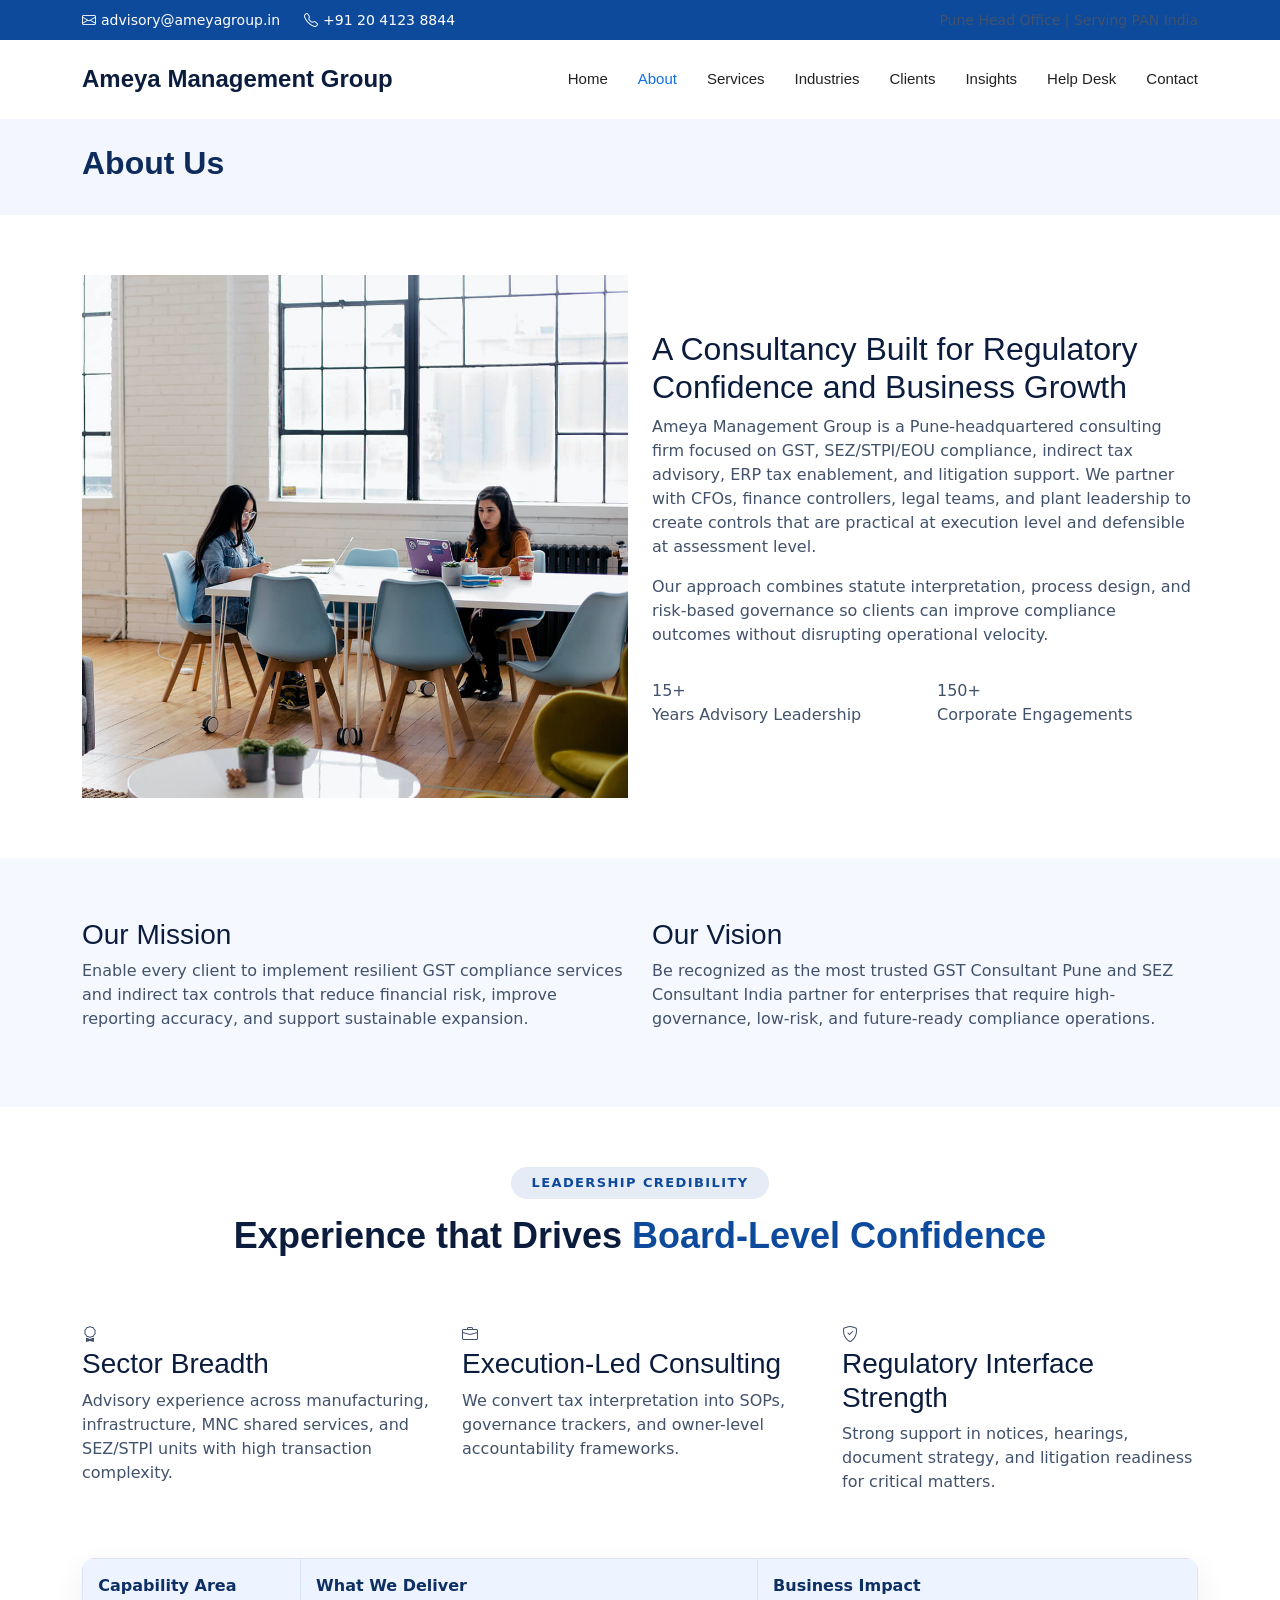
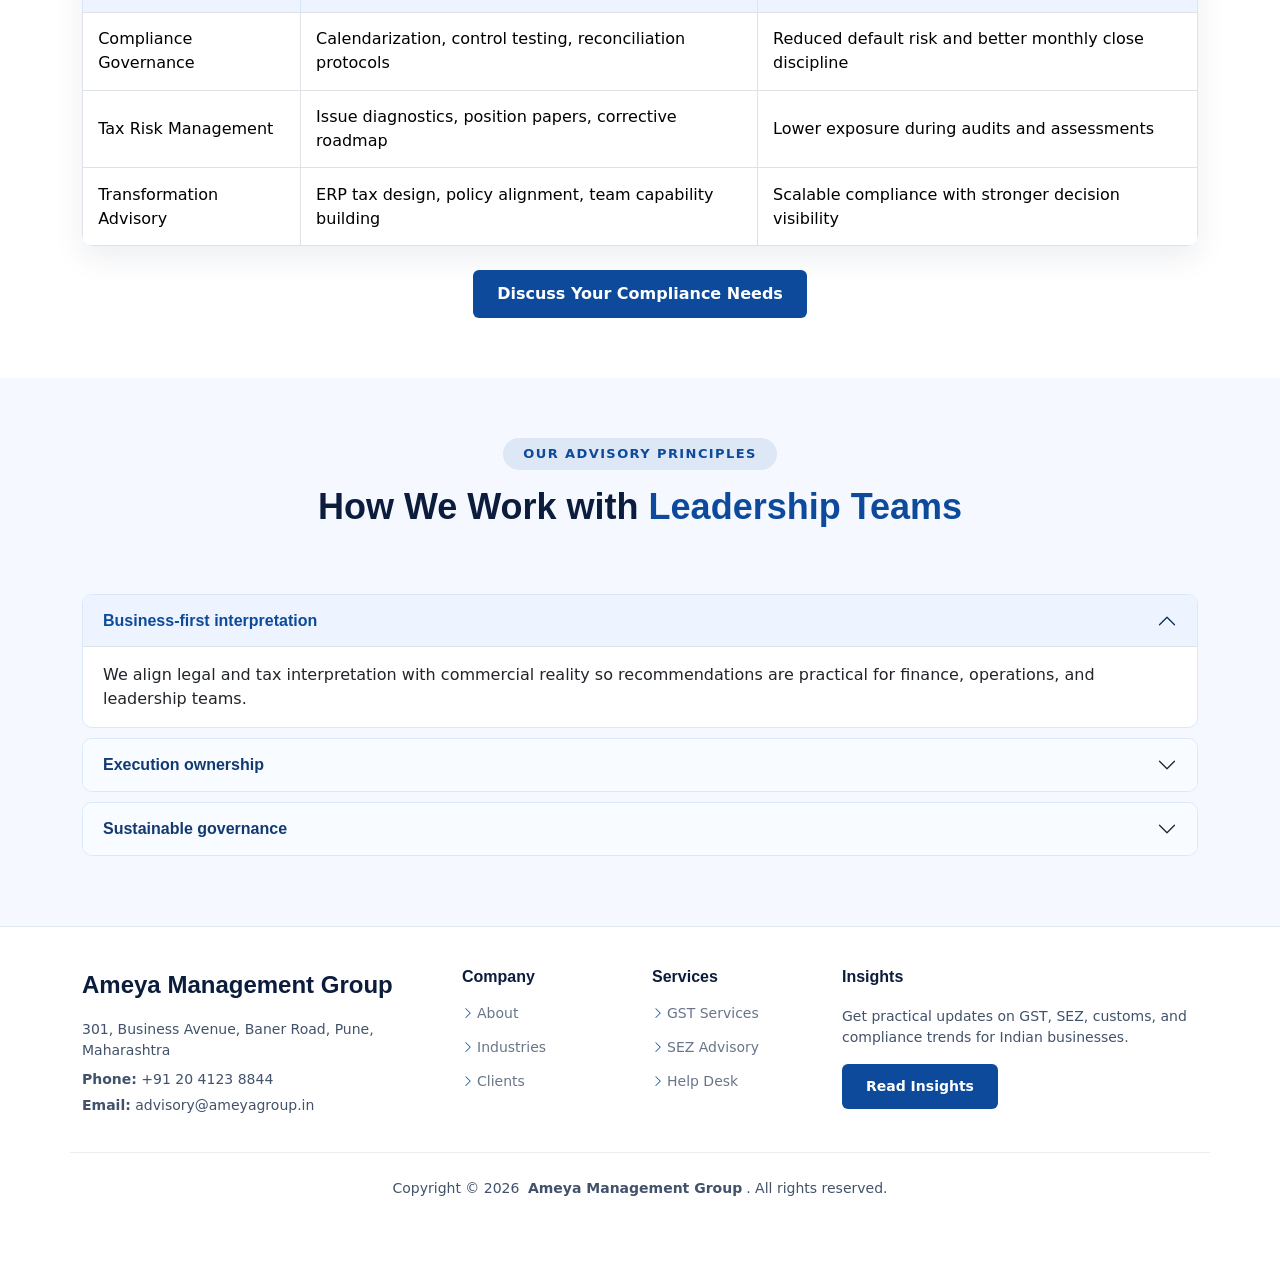
==== about.html @ 4662d4f9 "a" ====
<!DOCTYPE html>
<html lang="en">
<head>
  <meta charset="utf-8">
  <meta content="width=device-width, initial-scale=1.0" name="viewport">
  <title>About Ameya Management Group | GST and SEZ Advisory Experts</title>
  <meta name="description" content="Learn about Ameya Management Group, a trusted GST Consultant Pune firm with deep expertise in SEZ Consultant India services, indirect tax strategy, and enterprise compliance transformation.">
  <meta name="keywords" content="GST Consultant Pune, SEZ Consultant India, Indirect Tax Consultant, corporate compliance advisory">
  <link href="assets/vendor/bootstrap/css/bootstrap.min.css" rel="stylesheet">
  <link href="assets/vendor/bootstrap-icons/bootstrap-icons.css" rel="stylesheet">
  <link href="assets/vendor/aos/aos.css" rel="stylesheet">
  <link href="assets/css/main.css" rel="stylesheet">
  <script type="application/ld+json" data-schema="organization">{"@context":"https://schema.org","@type":"Organization","name":"Ameya Management Group","url":"https://www.ameyagroup.in/","logo":"https://www.ameyagroup.in/assets/img/logo.png","email":"advisory@ameyagroup.in","telephone":"+91-20-4123-8844","sameAs":[]}</script>
  <script type="application/ld+json" data-schema="localbusiness">{"@context":"https://schema.org","@type":"LocalBusiness","name":"Ameya Management Group","image":"https://www.ameyagroup.in/assets/img/about.jpg","url":"https://www.ameyagroup.in/","telephone":"+91-20-4123-8844","email":"advisory@ameyagroup.in","address":{"@type":"PostalAddress","streetAddress":"301, Business Avenue, Baner Road","addressLocality":"Pune","addressRegion":"Maharashtra","postalCode":"411045","addressCountry":"IN"},"areaServed":"India","priceRange":"$$"}</script>
</head>
<body>
  <header id="header" class="header sticky-top">
  <div class="topbar d-flex align-items-center">
    <div class="container d-flex justify-content-between">
      <div class="contact-info d-flex align-items-center">
        <i class="bi bi-envelope d-flex align-items-center"><a href="mailto:advisory@ameyagroup.in">advisory@ameyagroup.in</a></i>
        <i class="bi bi-telephone d-flex align-items-center ms-4"><span>+91 20 4123 8844</span></i>
      </div>
      <div class="d-none d-md-block">Pune Head Office | Serving PAN India</div>
    </div>
  </div>
  <div class="branding">
    <div class="container d-flex align-items-center justify-content-between">
      <a href="index.html" class="logo d-flex align-items-center">
        <h1 class="sitename">Ameya Management Group</h1>
      </a>
      <nav id="navmenu" class="navmenu">
        <ul>
          <li><a href="index.html" >Home</a></li>
          <li><a href="about.html" class="active">About</a></li>
          <li><a href="services.html" >Services</a></li>
          <li><a href="industries.html" >Industries</a></li>
          <li><a href="clients.html" >Clients</a></li>
          <li><a href="blog.html" >Insights</a></li>
          <li><a href="help-desk.html" >Help Desk</a></li>
          <li><a href="contact.html" >Contact</a></li>
        </ul>
        <i class="mobile-nav-toggle d-xl-none bi bi-list"></i>
      </nav>
    </div>
  </div>
</header>

  <main class="main">
    <div class="page-title"><div class="container"><h1>About Us</h1></div></div>
    <section class="about section">
      <div class="container">
        <div class="row gy-4 align-items-center">
          <div class="col-lg-6" data-aos="fade-right"><img src="assets/img/about.jpg" class="img-fluid" alt="Ameya leadership and advisory team"></div>
          <div class="col-lg-6" data-aos="fade-left">
            <h2>A Consultancy Built for Regulatory Confidence and Business Growth</h2>
            <p>Ameya Management Group is a Pune-headquartered consulting firm focused on GST, SEZ/STPI/EOU compliance, indirect tax advisory, ERP tax enablement, and litigation support. We partner with CFOs, finance controllers, legal teams, and plant leadership to create controls that are practical at execution level and defensible at assessment level.</p>
            <p>Our approach combines statute interpretation, process design, and risk-based governance so clients can improve compliance outcomes without disrupting operational velocity.</p>
            <div class="row gy-3 mt-2">
              <div class="col-sm-6"><div class="stats-item"><span>15+</span><p>Years Advisory Leadership</p></div></div>
              <div class="col-sm-6"><div class="stats-item"><span>150+</span><p>Corporate Engagements</p></div></div>
            </div>
          </div>
        </div>
      </div>
    </section>
    <section class="section light-background">
      <div class="container">
        <div class="row gy-4">
          <div class="col-md-6" data-aos="zoom-in"><div class="service-item"><h3>Our Mission</h3><p>Enable every client to implement resilient GST compliance services and indirect tax controls that reduce financial risk, improve reporting accuracy, and support sustainable expansion.</p></div></div>
          <div class="col-md-6" data-aos="zoom-in" data-aos-delay="100"><div class="service-item"><h3>Our Vision</h3><p>Be recognized as the most trusted GST Consultant Pune and SEZ Consultant India partner for enterprises that require high-governance, low-risk, and future-ready compliance operations.</p></div></div>
        </div>
      </div>
    </section>
    <section class="section">
      <div class="container section-title"><h2>Leadership Credibility</h2><p>Experience that Drives <span class="description-title">Board-Level Confidence</span></p></div>
      <div class="container">
        <div class="row gy-4">
          <div class="col-lg-4" data-aos="fade-up"><div class="service-item"><i class="bi bi-award icon"></i><h3>Sector Breadth</h3><p>Advisory experience across manufacturing, infrastructure, MNC shared services, and SEZ/STPI units with high transaction complexity.</p></div></div>
          <div class="col-lg-4" data-aos="fade-up" data-aos-delay="120"><div class="service-item"><i class="bi bi-briefcase icon"></i><h3>Execution-Led Consulting</h3><p>We convert tax interpretation into SOPs, governance trackers, and owner-level accountability frameworks.</p></div></div>
          <div class="col-lg-4" data-aos="fade-up" data-aos-delay="240"><div class="service-item"><i class="bi bi-shield-check icon"></i><h3>Regulatory Interface Strength</h3><p>Strong support in notices, hearings, document strategy, and litigation readiness for critical matters.</p></div></div>
        </div>
        <div class="table-responsive mt-5" data-aos="fade-up">
          <table class="table table-bordered align-middle">
            <thead>
              <tr>
                <th>Capability Area</th>
                <th>What We Deliver</th>
                <th>Business Impact</th>
              </tr>
            </thead>
            <tbody>
              <tr>
                <td>Compliance Governance</td>
                <td>Calendarization, control testing, reconciliation protocols</td>
                <td>Reduced default risk and better monthly close discipline</td>
              </tr>
              <tr>
                <td>Tax Risk Management</td>
                <td>Issue diagnostics, position papers, corrective roadmap</td>
                <td>Lower exposure during audits and assessments</td>
              </tr>
              <tr>
                <td>Transformation Advisory</td>
                <td>ERP tax design, policy alignment, team capability building</td>
                <td>Scalable compliance with stronger decision visibility</td>
              </tr>
            </tbody>
          </table>
        </div>
        <div class="text-center mt-4"><a href="contact.html" class="btn-get-started">Discuss Your Compliance Needs</a></div>
      </div>
    </section>
    <section class="section light-background">
      <div class="container section-title"><h2>Our Advisory Principles</h2><p>How We Work with <span class="description-title">Leadership Teams</span></p></div>
      <div class="container">
        <div class="accordion pro-accordion" id="aboutPrinciples">
          <div class="accordion-item">
            <h2 class="accordion-header"><button class="accordion-button" type="button" data-bs-toggle="collapse" data-bs-target="#principleOne">Business-first interpretation</button></h2>
            <div id="principleOne" class="accordion-collapse collapse show" data-bs-parent="#aboutPrinciples"><div class="accordion-body">We align legal and tax interpretation with commercial reality so recommendations are practical for finance, operations, and leadership teams.</div></div>
          </div>
          <div class="accordion-item">
            <h2 class="accordion-header"><button class="accordion-button collapsed" type="button" data-bs-toggle="collapse" data-bs-target="#principleTwo">Execution ownership</button></h2>
            <div id="principleTwo" class="accordion-collapse collapse" data-bs-parent="#aboutPrinciples"><div class="accordion-body">Our work goes beyond advisory notes. We support implementation, internal accountability, and control adoption across relevant business functions.</div></div>
          </div>
          <div class="accordion-item">
            <h2 class="accordion-header"><button class="accordion-button collapsed" type="button" data-bs-toggle="collapse" data-bs-target="#principleThree">Sustainable governance</button></h2>
            <div id="principleThree" class="accordion-collapse collapse" data-bs-parent="#aboutPrinciples"><div class="accordion-body">We design systems that remain stable over time, including review cadences, KPI tracking, and issue prevention mechanisms.</div></div>
          </div>
        </div>
      </div>
    </section>
  </main>
  <footer id="footer" class="footer">
  <div class="container footer-top">
    <div class="row gy-4">
      <div class="col-lg-4 footer-about">
        <a href="index.html" class="d-flex align-items-center">
          <span class="sitename">Ameya Management Group</span>
        </a>
        <div class="footer-contact pt-3">
          <p>301, Business Avenue, Baner Road, Pune, Maharashtra</p>
          <p class="mt-2"><strong>Phone:</strong> +91 20 4123 8844</p>
          <p><strong>Email:</strong> advisory@ameyagroup.in</p>
        </div>
      </div>
      <div class="col-lg-2 col-md-3 footer-links">
        <h4>Company</h4>
        <ul>
          <li><i class="bi bi-chevron-right"></i><a href="about.html">About</a></li>
          <li><i class="bi bi-chevron-right"></i><a href="industries.html">Industries</a></li>
          <li><i class="bi bi-chevron-right"></i><a href="clients.html">Clients</a></li>
        </ul>
      </div>
      <div class="col-lg-2 col-md-3 footer-links">
        <h4>Services</h4>
        <ul>
          <li><i class="bi bi-chevron-right"></i><a href="services.html">GST Services</a></li>
          <li><i class="bi bi-chevron-right"></i><a href="services.html">SEZ Advisory</a></li>
          <li><i class="bi bi-chevron-right"></i><a href="help-desk.html">Help Desk</a></li>
        </ul>
      </div>
      <div class="col-lg-4">
        <h4>Insights</h4>
        <p>Get practical updates on GST, SEZ, customs, and compliance trends for Indian businesses.</p>
        <a href="blog.html" class="btn-get-started">Read Insights</a>
      </div>
    </div>
  </div>
  <div class="container copyright text-center mt-4">
    <p>Copyright © 2026 <strong class="px-1 sitename">Ameya Management Group</strong>. All rights reserved.</p>
  </div>
</footer>

  <a href="#" id="scroll-top" class="scroll-top d-flex align-items-center justify-content-center"><i class="bi bi-arrow-up-short"></i></a>
  <script src="assets/vendor/bootstrap/js/bootstrap.bundle.min.js"></script><script src="assets/vendor/aos/aos.js"></script><script src="assets/js/main.js"></script>
</body>
</html>
---- assets/css/main.css ----
/**
* Template Name: BizLand
* Template URL: https://bootstrapmade.com/bizland-bootstrap-business-template/
* Updated: Aug 07 2024 with Bootstrap v5.3.3
* Author: BootstrapMade.com
* License: https://bootstrapmade.com/license/
*/

/*--------------------------------------------------------------
# Font & Color Variables
# Help: https://bootstrapmade.com/color-system/
--------------------------------------------------------------*/
/* Fonts */
:root {
  --default-font: "Roboto",  system-ui, -apple-system, "Segoe UI", Roboto, "Helvetica Neue", Arial, "Noto Sans", "Liberation Sans", sans-serif, "Apple Color Emoji", "Segoe UI Emoji", "Segoe UI Symbol", "Noto Color Emoji";
  --heading-font: "Montserrat",  sans-serif;
  --nav-font: "Open Sans",  sans-serif;
}

/* Global Colors - The following color variables are used throughout the website. Updating them here will change the color scheme of the entire website */
:root { 
  --background-color: #ffffff; /* Background color for the entire website, including individual sections */
  --default-color: #444444; /* Default color used for the majority of the text content across the entire website */
  --heading-color: #222222; /* Color for headings, subheadings and title throughout the website */
  --accent-color: #106eea; /* Accent color that represents your brand on the website. It's used for buttons, links, and other elements that need to stand out */
  --surface-color: #ffffff; /* The surface color is used as a background of boxed elements within sections, such as cards, icon boxes, or other elements that require a visual separation from the global background. */
  --contrast-color: #ffffff; /* Contrast color for text, ensuring readability against backgrounds of accent, heading, or default colors. */
}

/* Nav Menu Colors - The following color variables are used specifically for the navigation menu. They are separate from the global colors to allow for more customization options */
:root {
  --nav-color: #222222;  /* The default color of the main navmenu links */
  --nav-hover-color: #106eea; /* Applied to main navmenu links when they are hovered over or active */
  --nav-mobile-background-color: #ffffff; /* Used as the background color for mobile navigation menu */
  --nav-dropdown-background-color: #ffffff; /* Used as the background color for dropdown items that appear when hovering over primary navigation items */
  --nav-dropdown-color: #222222; /* Used for navigation links of the dropdown items in the navigation menu. */
  --nav-dropdown-hover-color: #106eea; /* Similar to --nav-hover-color, this color is applied to dropdown navigation links when they are hovered over. */
}

/* Color Presets - These classes override global colors when applied to any section or element, providing reuse of the sam color scheme. */

.light-background {
  --background-color: #f5f9ff;
  --surface-color: #ffffff;
}

.dark-background {
  --background-color: #060606;
  --default-color: #ffffff;
  --heading-color: #ffffff;
  --surface-color: #252525;
  --contrast-color: #ffffff;
}

/* Smooth scroll */
:root {
  scroll-behavior: smooth;
}

/*--------------------------------------------------------------
# General Styling & Shared Classes
--------------------------------------------------------------*/
body {
  color: var(--default-color);
  background-color: var(--background-color);
  font-family: var(--default-font);
}

a {
  color: var(--accent-color);
  text-decoration: none;
  transition: 0.3s;
}

a:hover {
  color: color-mix(in srgb, var(--accent-color), transparent 25%);
  text-decoration: none;
}

h1,
h2,
h3,
h4,
h5,
h6 {
  color: var(--heading-color);
  font-family: var(--heading-font);
}

/* PHP Email Form Messages
------------------------------*/
.php-email-form .error-message {
  display: none;
  background: #df1529;
  color: #ffffff;
  text-align: left;
  padding: 15px;
  margin-bottom: 24px;
  font-weight: 600;
}

.php-email-form .sent-message {
  display: none;
  color: #ffffff;
  background: #059652;
  text-align: center;
  padding: 15px;
  margin-bottom: 24px;
  font-weight: 600;
}

.php-email-form .loading {
  display: none;
  background: var(--surface-color);
  text-align: center;
  padding: 15px;
  margin-bottom: 24px;
}

.php-email-form .loading:before {
  content: "";
  display: inline-block;
  border-radius: 50%;
  width: 24px;
  height: 24px;
  margin: 0 10px -6px 0;
  border: 3px solid var(--accent-color);
  border-top-color: var(--surface-color);
  animation: php-email-form-loading 1s linear infinite;
}

@keyframes php-email-form-loading {
  0% {
    transform: rotate(0deg);
  }

  100% {
    transform: rotate(360deg);
  }
}

/*--------------------------------------------------------------
# Global Header
--------------------------------------------------------------*/
.header {
  color: var(--default-color);
  transition: all 0.5s;
  z-index: 997;
  background-color: var(--background-color);
}

.header .topbar {
  background-color: var(--accent-color);
  height: 40px;
  padding: 0;
  font-size: 14px;
  transition: all 0.5s;
}

.header .topbar .contact-info i {
  font-style: normal;
  color: var(--contrast-color);
}

.header .topbar .contact-info i a,
.header .topbar .contact-info i span {
  padding-left: 5px;
  color: var(--contrast-color);
}

@media (max-width: 575px) {

  .header .topbar .contact-info i a,
  .header .topbar .contact-info i span {
    font-size: 13px;
  }
}

.header .topbar .contact-info i a {
  line-height: 0;
  transition: 0.3s;
}

.header .topbar .contact-info i a:hover {
  color: var(--contrast-color);
  text-decoration: underline;
}

.header .topbar .social-links a {
  color: color-mix(in srgb, var(--contrast-color), transparent 40%);
  line-height: 0;
  transition: 0.3s;
  margin-left: 20px;
}

.header .topbar .social-links a:hover {
  color: var(--contrast-color);
}

.header .branding {
  background-color: var(--background-color);
  min-height: 60px;
  padding: 10px 0;
}

.header .logo {
  line-height: 1;
}

.header .logo img {
  max-height: 36px;
  margin-right: 8px;
}

.header .logo h1 {
  font-size: 30px;
  margin: 0;
  font-weight: 700;
  color: var(--heading-color);
}

.scrolled .header {
  box-shadow: 0px 0 18px rgba(0, 0, 0, 0.1);
}

.scrolled .header .topbar {
  height: 0;
  visibility: hidden;
  overflow: hidden;
}

/*--------------------------------------------------------------
# Navigation Menu
--------------------------------------------------------------*/
/* Navmenu - Desktop */
@media (min-width: 1200px) {
  .navmenu {
    padding: 0;
  }

  .navmenu ul {
    margin: 0;
    padding: 0;
    display: flex;
    list-style: none;
    align-items: center;
  }

  .navmenu li {
    position: relative;
  }

  .navmenu a,
  .navmenu a:focus {
    color: var(--nav-color);
    padding: 18px 15px;
    font-size: 15px;
    font-family: var(--nav-font);
    font-weight: 500;
    display: flex;
    align-items: center;
    justify-content: space-between;
    white-space: nowrap;
    transition: 0.3s;
  }

  .navmenu a i,
  .navmenu a:focus i {
    font-size: 12px;
    line-height: 0;
    margin-left: 5px;
    transition: 0.3s;
  }

  .navmenu li:last-child a {
    padding-right: 0;
  }

  .navmenu li:hover>a,
  .navmenu .active,
  .navmenu .active:focus {
    color: var(--nav-hover-color);
  }

  .navmenu .dropdown ul {
    margin: 0;
    padding: 10px 0;
    background: var(--nav-dropdown-background-color);
    display: block;
    position: absolute;
    visibility: hidden;
    left: 14px;
    top: 130%;
    opacity: 0;
    transition: 0.3s;
    border-radius: 4px;
    z-index: 99;
    box-shadow: 0px 0px 30px rgba(0, 0, 0, 0.1);
  }

  .navmenu .dropdown ul li {
    min-width: 200px;
  }

  .navmenu .dropdown ul a {
    padding: 10px 20px;
    font-size: 15px;
    text-transform: none;
    color: var(--nav-dropdown-color);
  }

  .navmenu .dropdown ul a i {
    font-size: 12px;
  }

  .navmenu .dropdown ul a:hover,
  .navmenu .dropdown ul .active:hover,
  .navmenu .dropdown ul li:hover>a {
    color: var(--nav-dropdown-hover-color);
  }

  .navmenu .dropdown:hover>ul {
    opacity: 1;
    top: 100%;
    visibility: visible;
  }

  .navmenu .dropdown .dropdown ul {
    top: 0;
    left: -90%;
    visibility: hidden;
  }

  .navmenu .dropdown .dropdown:hover>ul {
    opacity: 1;
    top: 0;
    left: -100%;
    visibility: visible;
  }
}

/* Navmenu - Mobile */
@media (max-width: 1199px) {
  .mobile-nav-toggle {
    color: var(--nav-color);
    font-size: 28px;
    line-height: 0;
    margin-right: 10px;
    cursor: pointer;
    transition: color 0.3s;
  }

  .navmenu {
    padding: 0;
    z-index: 9997;
  }

  .navmenu ul {
    display: none;
    list-style: none;
    position: absolute;
    inset: 60px 20px 20px 20px;
    padding: 10px 0;
    margin: 0;
    border-radius: 6px;
    background-color: var(--nav-mobile-background-color);
    overflow-y: auto;
    transition: 0.3s;
    z-index: 9998;
    box-shadow: 0px 0px 30px rgba(0, 0, 0, 0.1);
  }

  .navmenu a,
  .navmenu a:focus {
    color: var(--nav-dropdown-color);
    padding: 10px 20px;
    font-family: var(--nav-font);
    font-size: 17px;
    font-weight: 500;
    display: flex;
    align-items: center;
    justify-content: space-between;
    white-space: nowrap;
    transition: 0.3s;
  }

  .navmenu a i,
  .navmenu a:focus i {
    font-size: 12px;
    line-height: 0;
    margin-left: 5px;
    width: 30px;
    height: 30px;
    display: flex;
    align-items: center;
    justify-content: center;
    border-radius: 50%;
    transition: 0.3s;
    background-color: color-mix(in srgb, var(--accent-color), transparent 90%);
  }

  .navmenu a i:hover,
  .navmenu a:focus i:hover {
    background-color: var(--accent-color);
    color: var(--contrast-color);
  }

  .navmenu a:hover,
  .navmenu .active,
  .navmenu .active:focus {
    color: var(--nav-dropdown-hover-color);
  }

  .navmenu .active i,
  .navmenu .active:focus i {
    background-color: var(--accent-color);
    color: var(--contrast-color);
    transform: rotate(180deg);
  }

  .navmenu .dropdown ul {
    position: static;
    display: none;
    z-index: 99;
    padding: 10px 0;
    margin: 10px 20px;
    background-color: var(--nav-dropdown-background-color);
    border: 1px solid color-mix(in srgb, var(--default-color), transparent 90%);
    box-shadow: none;
    transition: all 0.5s ease-in-out;
  }

  .navmenu .dropdown ul ul {
    background-color: rgba(33, 37, 41, 0.1);
  }

  .navmenu .dropdown>.dropdown-active {
    display: block;
    background-color: rgba(33, 37, 41, 0.03);
  }

  .mobile-nav-active {
    overflow: hidden;
  }

  .mobile-nav-active .mobile-nav-toggle {
    color: #fff;
    position: absolute;
    font-size: 32px;
    top: 15px;
    right: 15px;
    margin-right: 0;
    z-index: 9999;
  }

  .mobile-nav-active .navmenu {
    position: fixed;
    overflow: hidden;
    inset: 0;
    background: rgba(33, 37, 41, 0.8);
    transition: 0.3s;
  }

  .mobile-nav-active .navmenu>ul {
    display: block;
  }
}

/*--------------------------------------------------------------
# Global Footer
--------------------------------------------------------------*/
.footer {
  color: var(--default-color);
  background-color: var(--background-color);
  font-size: 14px;
  padding-bottom: 50px;
  position: relative;
}

.footer .footer-newsletter {
  background-color: color-mix(in srgb, var(--accent-color), transparent 96%);
  padding: 50px 0;
}

.footer .footer-newsletter h4 {
  font-size: 24px;
}

.footer .footer-newsletter .newsletter-form {
  margin-top: 30px;
  margin-bottom: 15px;
  padding: 6px 8px;
  position: relative;
  background-color: var(--surface-color);
  border: 1px solid color-mix(in srgb, var(--accent-color), transparent 80%);
  box-shadow: 0px 2px 25px rgba(0, 0, 0, 0.1);
  display: flex;
  transition: 0.3s;
  border-radius: 4px;
}

.footer .footer-newsletter .newsletter-form:focus-within {
  border-color: var(--accent-color);
}

.footer .footer-newsletter .newsletter-form input[type=email] {
  border: 0;
  padding: 4px;
  width: 100%;
  background-color: var(--surface-color);
  color: var(--default-color);
}

.footer .footer-newsletter .newsletter-form input[type=email]:focus-visible {
  outline: none;
}

.footer .footer-newsletter .newsletter-form input[type=submit] {
  border: 0;
  font-size: 16px;
  padding: 0 20px;
  margin: -7px -8px -7px 0;
  background: var(--accent-color);
  color: var(--contrast-color);
  transition: 0.3s;
  border-radius: 0 4px 4px 0;
}

.footer .footer-newsletter .newsletter-form input[type=submit]:hover {
  background: color-mix(in srgb, var(--accent-color), transparent 20%);
}

.footer .footer-top {
  padding-top: 50px;
}

.footer .social-links a {
  display: flex;
  align-items: center;
  justify-content: center;
  width: 40px;
  height: 40px;
  border-radius: 4px;
  border: 1px solid color-mix(in srgb, var(--default-color), transparent 50%);
  font-size: 16px;
  color: color-mix(in srgb, var(--default-color), transparent 20%);
  margin-right: 10px;
  transition: 0.3s;
}

.footer .social-links a:hover {
  color: var(--accent-color);
  border-color: var(--accent-color);
}

.footer h4 {
  font-size: 16px;
  font-weight: bold;
  position: relative;
  padding-bottom: 12px;
}

.footer .footer-links {
  margin-bottom: 30px;
}

.footer .footer-links ul {
  list-style: none;
  padding: 0;
  margin: 0;
}

.footer .footer-links ul i {
  margin-right: 3px;
  font-size: 12px;
  line-height: 0;
  color: var(--accent-color);
}

.footer .footer-links ul li {
  padding: 10px 0;
  display: flex;
  align-items: center;
}

.footer .footer-links ul li:first-child {
  padding-top: 0;
}

.footer .footer-links ul a {
  display: inline-block;
  color: color-mix(in srgb, var(--default-color), transparent 20%);
  line-height: 1;
}

.footer .footer-links ul a:hover {
  color: var(--accent-color);
}

.footer .footer-about a {
  color: var(--heading-color);
  font-size: 24px;
  font-weight: 600;
  font-family: var(--heading-font);
}

.footer .footer-contact p {
  margin-bottom: 5px;
}

.footer .copyright {
  padding-top: 25px;
  padding-bottom: 25px;
  border-top: 1px solid color-mix(in srgb, var(--default-color), transparent 90%);
}

.footer .copyright p {
  margin-bottom: 0;
}

.footer .credits {
  margin-top: 6px;
  font-size: 13px;
}

/*--------------------------------------------------------------
# Preloader
--------------------------------------------------------------*/
#preloader {
  position: fixed;
  inset: 0;
  z-index: 9999;
  overflow: hidden;
  background-color: var(--background-color);
  transition: all 0.6s ease-out;
  width: 100%;
  height: 100vh;
  display: flex;
  align-items: center;
  justify-content: center;
}

#preloader div {
  width: 13px;
  height: 13px;
  background-color: var(--accent-color);
  border-radius: 50%;
  animation-timing-function: cubic-bezier(0, 1, 1, 0);
  position: absolute;
  left: 50%;
}

#preloader div:nth-child(1) {
  left: calc(50% + 8px);
  animation: animate-preloader-1 0.6s infinite;
}

#preloader div:nth-child(2) {
  left: calc(50% + 8px);
  animation: animate-preloader-2 0.6s infinite;
}

#preloader div:nth-child(3) {
  left: calc(50% + 32px);
  animation: animate-preloader-2 0.6s infinite;
}

#preloader div:nth-child(4) {
  left: calc(50% + 56px);
  animation: animate-preloader-3 0.6s infinite;
}

@keyframes animate-preloader-1 {
  0% {
    transform: scale(0);
  }

  100% {
    transform: scale(1);
  }
}

@keyframes animate-preloader-3 {
  0% {
    transform: scale(1);
  }

  100% {
    transform: scale(0);
  }
}

@keyframes animate-preloader-2 {
  0% {
    transform: translate(0, 0);
  }

  100% {
    transform: translate(24px, 0);
  }
}

/*--------------------------------------------------------------
# Scroll Top Button
--------------------------------------------------------------*/
.scroll-top {
  position: fixed;
  visibility: hidden;
  opacity: 0;
  right: 15px;
  bottom: 15px;
  z-index: 99999;
  background-color: var(--accent-color);
  width: 40px;
  height: 40px;
  border-radius: 4px;
  transition: all 0.4s;
}

.scroll-top i {
  font-size: 24px;
  color: var(--contrast-color);
  line-height: 0;
}

.scroll-top:hover {
  background-color: color-mix(in srgb, var(--accent-color), transparent 20%);
  color: var(--contrast-color);
}

.scroll-top.active {
  visibility: visible;
  opacity: 1;
}

/*--------------------------------------------------------------
# Disable aos animation delay on mobile devices
--------------------------------------------------------------*/
@media screen and (max-width: 768px) {
  [data-aos-delay] {
    transition-delay: 0 !important;
  }
}

/*--------------------------------------------------------------
# Global Page Titles & Breadcrumbs
--------------------------------------------------------------*/
.page-title {
  --background-color: color-mix(in srgb, var(--default-color), transparent 96%);
  color: var(--default-color);
  background-color: var(--background-color);
  padding: 25px 0;
  position: relative;
}

.page-title h1 {
  font-size: 24px;
  font-weight: 600;
}

.page-title .breadcrumbs ol {
  display: flex;
  flex-wrap: wrap;
  list-style: none;
  padding: 0;
  margin: 0;
  font-size: 14px;
  font-weight: 400;
}

.page-title .breadcrumbs ol li+li {
  padding-left: 10px;
}

.page-title .breadcrumbs ol li+li::before {
  content: "/";
  display: inline-block;
  padding-right: 10px;
  color: color-mix(in srgb, var(--default-color), transparent 70%);
}

/*--------------------------------------------------------------
# Global Sections
--------------------------------------------------------------*/
section,
.section {
  color: var(--default-color);
  background-color: var(--background-color);
  padding: 60px 0;
  scroll-margin-top: 78px;
  overflow: clip;
}

@media (max-width: 1199px) {

  section,
  .section {
    scroll-margin-top: 60px;
  }
}

/*--------------------------------------------------------------
# Global Section Titles
--------------------------------------------------------------*/
.section-title {
  text-align: center;
  padding-bottom: 60px;
  position: relative;
}

.section-title h2 {
  font-size: 13px;
  letter-spacing: 1px;
  font-weight: 700;
  padding: 8px 20px;
  margin: 0;
  background: color-mix(in srgb, var(--accent-color), transparent 90%);
  color: var(--accent-color);
  display: inline-block;
  text-transform: uppercase;
  border-radius: 50px;
  font-family: var(--default-font);
}

.section-title p {
  color: var(--heading-color);
  margin: 10px 0 0 0;
  font-size: 32px;
  font-weight: 700;
  font-family: var(--heading-font);
}

.section-title p .description-title {
  color: var(--accent-color);
}

/*--------------------------------------------------------------
# Hero Section
--------------------------------------------------------------*/
.hero {
  width: 100%;
  min-height: 75vh;
  position: relative;
  padding: 60px 0;
  display: flex;
  align-items: center;
  background: url("../img/hero-bg.jpg") top left;
  background-size: cover;
}

.hero:before {
  content: "";
  background: color-mix(in srgb, var(--background-color), transparent 30%);
  position: absolute;
  bottom: 0;
  top: 0;
  left: 0;
  right: 0;
}

.hero .container {
  position: relative;
}

.hero h1 {
  margin: 0;
  font-size: 48px;
  font-weight: 700;
  line-height: 56px;
}

.hero h1 span {
  color: var(--accent-color);
}

.hero p {
  color: color-mix(in srgb, var(--default-color), transparent 30%);
  margin: 5px 0 30px 0;
  font-size: 20px;
  font-weight: 400;
}

.hero .btn-get-started {
  color: var(--contrast-color);
  background: var(--accent-color);
  font-family: var(--heading-font);
  font-weight: 400;
  font-size: 16px;
  letter-spacing: 1px;
  display: inline-block;
  padding: 12px 30px;
  border-radius: 4px;
  transition: 0.5s;
  box-shadow: 0 8px 28px rgba(0, 0, 0, 0.1);
}

.hero .btn-get-started:hover {
  color: var(--contrast-color);
  background: color-mix(in srgb, var(--accent-color), transparent 15%);
  box-shadow: 0 8px 28px rgba(0, 0, 0, 0.1);
}

.hero .btn-watch-video {
  font-size: 16px;
  transition: 0.5s;
  margin-left: 25px;
  color: var(--default-color);
  font-weight: 600;
}

.hero .btn-watch-video i {
  color: var(--accent-color);
  font-size: 32px;
  transition: 0.3s;
  line-height: 0;
  margin-right: 8px;
}

.hero .btn-watch-video:hover {
  color: var(--accent-color);
}

.hero .btn-watch-video:hover i {
  color: color-mix(in srgb, var(--accent-color), transparent 15%);
}

.hero .animated {
  animation: up-down 2s ease-in-out infinite alternate-reverse both;
}

@media (max-width: 640px) {
  .hero h1 {
    font-size: 28px;
    line-height: 36px;
  }

  .hero p {
    font-size: 18px;
    line-height: 24px;
    margin-bottom: 30px;
  }

  .hero .btn-get-started,
  .hero .btn-watch-video {
    font-size: 13px;
  }
}

@keyframes up-down {
  0% {
    transform: translateY(10px);
  }

  100% {
    transform: translateY(-10px);
  }
}

/*--------------------------------------------------------------
# Featured Services Section
--------------------------------------------------------------*/
.featured-services .service-item {
  background-color: var(--surface-color);
  box-shadow: 0px 0 25px 0 rgba(0, 0, 0, 0.1);
  padding: 50px 30px;
  transition: all 0.3s ease-in-out;
  height: 100%;
  position: relative;
  z-index: 1;
}

.featured-services .service-item:before {
  content: "";
  position: absolute;
  background: var(--accent-color);
  inset: 100% 0 0 0;
  transition: all 0.3s;
  z-index: -1;
}

.featured-services .service-item .icon {
  margin-bottom: 10px;
}

.featured-services .service-item .icon i {
  color: var(--accent-color);
  font-size: 36px;
  transition: ease-in-out 0.3s;
}

.featured-services .service-item h4 {
  font-weight: 700;
  margin-bottom: 15px;
  font-size: 20px;
}

.featured-services .service-item h4 a {
  color: var(--heading-color);
  transition: ease-in-out 0.3s;
}

.featured-services .service-item p {
  line-height: 24px;
  font-size: 14px;
  margin-bottom: 0;
  transition: ease-in-out 0.3s;
}

.featured-services .service-item:hover h4 a,
.featured-services .service-item:hover .icon i,
.featured-services .service-item:hover p {
  color: var(--contrast-color);
}

.featured-services .service-item:hover:before {
  background: var(--accent-color);
  inset: 0;
  border-radius: 0px;
}

/*--------------------------------------------------------------
# About Section
--------------------------------------------------------------*/
.about .about-content h3 {
  font-weight: 700;
  font-size: 26px;
}

.about .about-content ul {
  list-style: none;
  padding: 0;
}

.about .about-content ul li {
  display: flex;
  align-items: flex-start;
  margin-bottom: 35px;
}

.about .about-content ul li:first-child {
  margin-top: 35px;
}

.about .about-content ul i {
  background: var(--surface-color);
  box-shadow: 0px 6px 15px rgba(0, 0, 0, 0.1);
  display: flex;
  align-items: center;
  justify-content: center;
  flex-shrink: 0;
  width: 64px;
  height: 64px;
  font-size: 24px;
  margin-right: 15px;
  color: var(--accent-color);
  border-radius: 50px;
}

.about .about-content ul h4 {
  font-size: 18px;
  font-weight: 600;
}

.about .about-content ul p {
  font-size: 15px;
}

.about .about-content p:last-child {
  margin-bottom: 0;
}

/*--------------------------------------------------------------
# Skills Section
--------------------------------------------------------------*/
.skills .progress {
  height: 60px;
  display: block;
  background: none;
  border-radius: 0;
}

.skills .progress .skill {
  color: var(--heading-color);
  padding: 0;
  margin: 0 0 6px 0;
  text-transform: uppercase;
  display: block;
  font-weight: 600;
  font-family: var(--heading-font);
}

.skills .progress .skill .val {
  float: right;
  font-style: normal;
}

.skills .progress-bar-wrap {
  background: color-mix(in srgb, var(--default-color), transparent 90%);
  height: 10px;
}

.skills .progress-bar {
  width: 1px;
  height: 10px;
  transition: 0.9s;
  background-color: var(--accent-color);
}

/*--------------------------------------------------------------
# Stats Section
--------------------------------------------------------------*/
.stats i {
  background-color: var(--accent-color);
  color: var(--contrast-color);
  border: 6px solid var(--surface-color);
  width: 64px;
  height: 64px;
  font-size: 24px;
  border-radius: 50px;
  display: inline-flex;
  align-items: center;
  justify-content: center;
  position: relative;
  z-index: 1;
}

.stats .stats-item {
  background-color: color-mix(in srgb, var(--accent-color), transparent 95%);
  margin-top: -32px;
  padding: 40px 30px 35px 30px;
  width: 100%;
  position: relative;
  text-align: center;
  border-radius: 4px;
  z-index: 0;
}

.stats .stats-item span {
  font-size: 36px;
  display: block;
  font-weight: 700;
}

.stats .stats-item p {
  padding: 0;
  margin: 0;
  font-family: var(--heading-font);
  font-size: 16px;
}

/*--------------------------------------------------------------
# Clients Section
--------------------------------------------------------------*/
.clients {
  padding: 25px 0;
}

.clients .swiper {
  padding: 10px 0;
}

.clients .swiper-wrapper {
  height: auto;
}

.clients .swiper-slide img {
  transition: 0.3s;
}

.clients .swiper-slide img:hover {
  transform: scale(1.1);
}

/*--------------------------------------------------------------
# Services Section
--------------------------------------------------------------*/
.services .service-item {
  background-color: var(--surface-color);
  text-align: center;
  border: 1px solid color-mix(in srgb, var(--default-color), transparent 85%);
  padding: 80px 20px;
  transition: border ease-in-out 0.3s;
  height: 100%;
}

.services .service-item .icon {
  margin: 0 auto;
  width: 64px;
  height: 64px;
  background: var(--accent-color);
  border-radius: 4px;
  display: flex;
  align-items: center;
  justify-content: center;
  margin-bottom: 20px;
  transition: 0.3s;
}

.services .service-item .icon i {
  color: var(--contrast-color);
  font-size: 28px;
  transition: ease-in-out 0.3s;
}

.services .service-item h3 {
  font-weight: 700;
  margin: 10px 0 15px 0;
  font-size: 22px;
  transition: 0.3s;
}

.services .service-item p {
  line-height: 24px;
  font-size: 14px;
  margin-bottom: 0;
}

.services .service-item:hover {
  border-color: var(--accent-color);
}

.services .service-item:hover h3 {
  color: var(--accent-color);
}

/*--------------------------------------------------------------
# Testimonials Section
--------------------------------------------------------------*/
.testimonials {
  padding: 80px 0;
  position: relative;
}

.testimonials:before {
  content: "";
  background: color-mix(in srgb, var(--background-color), transparent 30%);
  position: absolute;
  inset: 0;
  z-index: 2;
}

.testimonials .testimonials-bg {
  position: absolute;
  inset: 0;
  display: block;
  width: 100%;
  height: 100%;
  object-fit: cover;
  z-index: 1;
}

.testimonials .container {
  position: relative;
  z-index: 3;
}

.testimonials .testimonials-carousel,
.testimonials .testimonials-slider {
  overflow: hidden;
}

.testimonials .testimonial-item {
  text-align: center;
}

.testimonials .testimonial-item .testimonial-img {
  width: 100px;
  border-radius: 50%;
  border: 6px solid color-mix(in srgb, var(--default-color), transparent 85%);
  margin: 0 auto;
}

.testimonials .testimonial-item h3 {
  font-size: 20px;
  font-weight: bold;
  margin: 10px 0 5px 0;
}

.testimonials .testimonial-item h4 {
  font-size: 14px;
  margin: 0 0 15px 0;
  color: color-mix(in srgb, var(--default-color), transparent 40%);
}

.testimonials .testimonial-item .stars {
  margin-bottom: 15px;
}

.testimonials .testimonial-item .stars i {
  color: #ffc107;
  margin: 0 1px;
}

.testimonials .testimonial-item .quote-icon-left,
.testimonials .testimonial-item .quote-icon-right {
  color: color-mix(in srgb, var(--default-color), transparent 40%);
  font-size: 26px;
  line-height: 0;
}

.testimonials .testimonial-item .quote-icon-left {
  display: inline-block;
  left: -5px;
  position: relative;
}

.testimonials .testimonial-item .quote-icon-right {
  display: inline-block;
  right: -5px;
  position: relative;
  top: 10px;
  transform: scale(-1, -1);
}

.testimonials .testimonial-item p {
  font-style: italic;
  margin: 0 auto 15px auto;
}

.testimonials .swiper-wrapper {
  height: auto;
}

.testimonials .swiper-pagination {
  margin-top: 20px;
  position: relative;
}

.testimonials .swiper-pagination .swiper-pagination-bullet {
  width: 12px;
  height: 12px;
  background-color: color-mix(in srgb, var(--default-color), transparent 50%);
  opacity: 0.5;
}

.testimonials .swiper-pagination .swiper-pagination-bullet-active {
  background-color: var(--default-color);
  opacity: 1;
}

@media (min-width: 992px) {
  .testimonials .testimonial-item p {
    width: 80%;
  }
}

/*--------------------------------------------------------------
# Portfolio Section
--------------------------------------------------------------*/
.portfolio .portfolio-filters {
  padding: 0;
  margin: 0 auto 20px auto;
  list-style: none;
  text-align: center;
}

.portfolio .portfolio-filters li {
  cursor: pointer;
  display: inline-block;
  padding: 8px 20px 10px 20px;
  margin: 0;
  font-size: 15px;
  font-weight: 500;
  line-height: 1;
  margin-bottom: 5px;
  border-radius: 4px;
  transition: all 0.3s ease-in-out;
  font-family: var(--heading-font);
}

.portfolio .portfolio-filters li:hover,
.portfolio .portfolio-filters li.filter-active {
  color: var(--contrast-color);
  background-color: var(--accent-color);
}

.portfolio .portfolio-filters li:first-child {
  margin-left: 0;
}

.portfolio .portfolio-filters li:last-child {
  margin-right: 0;
}

@media (max-width: 575px) {
  .portfolio .portfolio-filters li {
    font-size: 14px;
    margin: 0 0 10px 0;
  }
}

.portfolio .portfolio-item {
  position: relative;
  overflow: hidden;
}

.portfolio .portfolio-item .portfolio-info {
  opacity: 0;
  position: absolute;
  left: 12px;
  right: 12px;
  bottom: -100%;
  z-index: 3;
  transition: all ease-in-out 0.5s;
  background: color-mix(in srgb, var(--background-color), transparent 10%);
  padding: 15px;
}

.portfolio .portfolio-item .portfolio-info h4 {
  font-size: 18px;
  font-weight: 600;
  padding-right: 50px;
}

.portfolio .portfolio-item .portfolio-info p {
  color: color-mix(in srgb, var(--default-color), transparent 30%);
  font-size: 14px;
  margin-bottom: 0;
  padding-right: 50px;
}

.portfolio .portfolio-item .portfolio-info .preview-link,
.portfolio .portfolio-item .portfolio-info .details-link {
  position: absolute;
  right: 50px;
  font-size: 24px;
  top: calc(50% - 14px);
  color: color-mix(in srgb, var(--default-color), transparent 30%);
  transition: 0.3s;
  line-height: 0;
}

.portfolio .portfolio-item .portfolio-info .preview-link:hover,
.portfolio .portfolio-item .portfolio-info .details-link:hover {
  color: var(--accent-color);
}

.portfolio .portfolio-item .portfolio-info .details-link {
  right: 14px;
  font-size: 28px;
}

.portfolio .portfolio-item:hover .portfolio-info {
  opacity: 1;
  bottom: 0;
}

/*--------------------------------------------------------------
# Team Section
--------------------------------------------------------------*/
.team .team-member {
  background-color: var(--surface-color);
  box-shadow: 0px 2px 15px rgba(0, 0, 0, 0.1);
  overflow: hidden;
  border-radius: 5px;
}

.team .team-member .member-img {
  position: relative;
  overflow: hidden;
}

.team .team-member .social {
  position: absolute;
  left: 0;
  bottom: 0;
  right: 0;
  height: 40px;
  opacity: 0;
  transition: ease-in-out 0.3s;
  background: color-mix(in srgb, var(--background-color), transparent 20%);
  display: flex;
  align-items: center;
  justify-content: center;
}

.team .team-member .social a {
  transition: color 0.3s;
  color: var(--heading-color);
  margin: 0 10px;
  display: inline-flex;
  align-items: center;
  justify-content: center;
}

.team .team-member .social a i {
  line-height: 0;
}

.team .team-member .social a:hover {
  color: var(--accent-color);
}

.team .team-member .social i {
  font-size: 18px;
  margin: 0 2px;
}

.team .team-member .member-info {
  padding: 25px 15px;
  text-align: center;
}

.team .team-member .member-info h4 {
  font-weight: 700;
  margin-bottom: 5px;
  font-size: 18px;
  color: color-mix(in srgb, var(--default-color), transparent 20%);
}

.team .team-member .member-info span {
  display: block;
  font-size: 13px;
  font-weight: 400;
  color: color-mix(in srgb, var(--default-color), transparent 40%);
}

.team .team-member .member-info p {
  font-style: italic;
  font-size: 14px;
  line-height: 26px;
  color: color-mix(in srgb, var(--default-color), transparent 40%);
}

.team .team-member:hover .social {
  opacity: 1;
}

/*--------------------------------------------------------------
# Pricing Section
--------------------------------------------------------------*/
.pricing .pricing-item {
  background-color: var(--surface-color);
  box-shadow: 0px 0px 4px rgba(0, 0, 0, 0.1);
  padding: 20px;
  text-align: center;
  border-radius: 5px;
  position: relative;
  overflow: hidden;
}

.pricing .pricing-item h3 {
  font-weight: 400;
  margin: -20px -20px 20px -20px;
  padding: 20px 15px;
  font-size: 16px;
  font-weight: 600;
  color: color-mix(in srgb, var(--default-color), transparent 20%);
  background: color-mix(in srgb, var(--default-color), transparent 95%);
}

.pricing .pricing-item h4 {
  font-size: 36px;
  font-weight: 600;
  font-family: var(--heading-font);
}

.pricing .pricing-item h4 sup {
  font-size: 20px;
  top: -15px;
  left: -3px;
}

.pricing .pricing-item h4 span {
  color: color-mix(in srgb, var(--default-color), transparent 40%);
  font-size: 16px;
  font-weight: 300;
}

.pricing .pricing-item ul {
  padding: 15px 0;
  list-style: none;
  text-align: center;
  line-height: 20px;
  font-size: 14px;
}

.pricing .pricing-item ul li {
  padding-bottom: 16px;
}

.pricing .pricing-item ul i {
  color: var(--accent-color);
  font-size: 18px;
  padding-right: 4px;
}

.pricing .pricing-item ul .na {
  color: color-mix(in srgb, var(--default-color), transparent 40%);
  text-decoration: line-through;
}

.pricing .btn-wrap {
  background: color-mix(in srgb, var(--default-color), transparent 95%);
  margin: 0 -20px -20px -20px;
  padding: 20px 15px;
  text-align: center;
}

.pricing .btn-buy {
  background: var(--accent-color);
  color: var(--contrast-color);
  display: inline-block;
  padding: 8px 35px 10px 35px;
  border-radius: 4px;
  transition: none;
  font-size: 14px;
  font-weight: 400;
  font-family: var(--heading-font);
  font-weight: 600;
  transition: 0.3s;
}

.pricing .btn-buy:hover {
  background: color-mix(in srgb, var(--accent-color), transparent 20%);
}

.pricing .featured h3 {
  background: var(--accent-color);
  color: var(--contrast-color);
}

.pricing .advanced {
  background: var(--accent-color);
  color: var(--contrast-color);
  width: 200px;
  position: absolute;
  top: 18px;
  right: -68px;
  transform: rotate(45deg);
  z-index: 1;
  font-size: 14px;
  padding: 1px 0 3px 0;
}

/*--------------------------------------------------------------
# Faq Section
--------------------------------------------------------------*/
.faq .faq-container .faq-item {
  background-color: var(--surface-color);
  position: relative;
  padding: 20px;
  margin-bottom: 15px;
  border: 1px solid color-mix(in srgb, var(--default-color), transparent 85%);
  border-radius: 5px;
  overflow: hidden;
}

.faq .faq-container .faq-item:last-child {
  margin-bottom: 0;
}

.faq .faq-container .faq-item h3 {
  font-weight: 600;
  font-size: 18px;
  line-height: 24px;
  margin: 0 30px 0 0;
  transition: 0.3s;
  cursor: pointer;
  display: flex;
  align-items: center;
}

.faq .faq-container .faq-item h3 .num {
  color: var(--accent-color);
  padding-right: 5px;
}

.faq .faq-container .faq-item h3:hover {
  color: var(--accent-color);
}

.faq .faq-container .faq-item .faq-content {
  display: grid;
  grid-template-rows: 0fr;
  transition: 0.3s ease-in-out;
  visibility: hidden;
  opacity: 0;
}

.faq .faq-container .faq-item .faq-content p {
  margin-bottom: 0;
  overflow: hidden;
}

.faq .faq-container .faq-item .faq-toggle {
  position: absolute;
  top: 20px;
  right: 20px;
  font-size: 16px;
  line-height: 0;
  transition: 0.3s;
  cursor: pointer;
}

.faq .faq-container .faq-item .faq-toggle:hover {
  color: var(--accent-color);
}

.faq .faq-container .faq-active {
  background-color: var(--accent-color);
  border-color: var(--accent-color);
  color: var(--contrast-color);
}

.faq .faq-container .faq-active h3 {
  color: var(--contrast-color);
}

.faq .faq-container .faq-active .faq-content {
  grid-template-rows: 1fr;
  visibility: visible;
  opacity: 1;
  padding-top: 10px;
}

.faq .faq-container .faq-active .faq-toggle {
  transform: rotate(90deg);
  color: var(--accent-color);
}

/*--------------------------------------------------------------
# Contact Section
--------------------------------------------------------------*/
.contact .info-wrap {
  background-color: var(--surface-color);
  box-shadow: 0px 0px 20px rgba(0, 0, 0, 0.1);
  padding: 30px;
}

@media (max-width: 575px) {
  .contact .info-wrap {
    padding: 20px;
  }
}

.contact .info-item {
  margin-bottom: 40px;
}

.contact .info-item i {
  font-size: 20px;
  color: var(--accent-color);
  background: color-mix(in srgb, var(--accent-color), transparent 92%);
  width: 44px;
  height: 44px;
  display: flex;
  justify-content: center;
  align-items: center;
  border-radius: 50px;
  transition: all 0.3s ease-in-out;
  margin-right: 15px;
}

.contact .info-item h3 {
  padding: 0;
  font-size: 18px;
  font-weight: 700;
  margin-bottom: 5px;
}

.contact .info-item p {
  padding: 0;
  margin-bottom: 0;
  font-size: 14px;
}

.contact .info-item:hover i {
  background: var(--accent-color);
  color: var(--contrast-color);
}

.contact .php-email-form {
  background-color: var(--surface-color);
  height: 100%;
  padding: 30px;
  box-shadow: 0px 0px 20px rgba(0, 0, 0, 0.1);
}

@media (max-width: 575px) {
  .contact .php-email-form {
    padding: 20px;
  }
}

.contact .php-email-form input[type=text],
.contact .php-email-form input[type=email],
.contact .php-email-form textarea {
  font-size: 14px;
  padding: 10px 15px;
  box-shadow: none;
  border-radius: 0;
  color: var(--default-color);
  background-color: var(--surface-color);
  border-color: color-mix(in srgb, var(--default-color), transparent 80%);
}

.contact .php-email-form input[type=text]:focus,
.contact .php-email-form input[type=email]:focus,
.contact .php-email-form textarea:focus {
  border-color: var(--accent-color);
}

.contact .php-email-form input[type=text]::placeholder,
.contact .php-email-form input[type=email]::placeholder,
.contact .php-email-form textarea::placeholder {
  color: color-mix(in srgb, var(--default-color), transparent 70%);
}

.contact .php-email-form button[type=submit] {
  color: var(--contrast-color);
  background: var(--accent-color);
  border: 0;
  padding: 10px 30px;
  transition: 0.4s;
  border-radius: 50px;
}

.contact .php-email-form button[type=submit]:hover {
  background: color-mix(in srgb, var(--accent-color), transparent 25%);
}

/*--------------------------------------------------------------
# Service Details Section
--------------------------------------------------------------*/
.service-details .services-list {
  background-color: var(--surface-color);
  padding: 10px 30px;
  border: 1px solid color-mix(in srgb, var(--default-color), transparent 90%);
  margin-bottom: 20px;
}

.service-details .services-list a {
  display: block;
  line-height: 1;
  padding: 8px 0 8px 15px;
  border-left: 3px solid color-mix(in srgb, var(--default-color), transparent 70%);
  margin: 20px 0;
  color: color-mix(in srgb, var(--default-color), transparent 20%);
  transition: 0.3s;
}

.service-details .services-list a.active {
  color: var(--heading-color);
  font-weight: 700;
  border-color: var(--accent-color);
}

.service-details .services-list a:hover {
  border-color: var(--accent-color);
}

.service-details .services-img {
  margin-bottom: 20px;
}

.service-details h3 {
  font-size: 26px;
  font-weight: 700;
}

.service-details h4 {
  font-size: 20px;
  font-weight: 700;
}

.service-details p {
  font-size: 15px;
}

.service-details ul {
  list-style: none;
  padding: 0;
  font-size: 15px;
}

.service-details ul li {
  padding: 5px 0;
  display: flex;
  align-items: center;
}

.service-details ul i {
  font-size: 20px;
  margin-right: 8px;
  color: var(--accent-color);
}

/*--------------------------------------------------------------
# Portfolio Details Section
--------------------------------------------------------------*/
.portfolio-details .portfolio-details-slider img {
  width: 100%;
}

.portfolio-details .portfolio-details-slider .swiper-pagination {
  margin-top: 20px;
  position: relative;
}

.portfolio-details .portfolio-details-slider .swiper-pagination .swiper-pagination-bullet {
  width: 12px;
  height: 12px;
  background-color: color-mix(in srgb, var(--default-color), transparent 85%);
  opacity: 1;
}

.portfolio-details .portfolio-details-slider .swiper-pagination .swiper-pagination-bullet-active {
  background-color: var(--accent-color);
}

.portfolio-details .portfolio-info {
  background-color: var(--surface-color);
  padding: 30px;
  box-shadow: 0px 0 30px rgba(0, 0, 0, 0.1);
}

.portfolio-details .portfolio-info h3 {
  font-size: 22px;
  font-weight: 700;
  margin-bottom: 20px;
  padding-bottom: 20px;
  border-bottom: 1px solid color-mix(in srgb, var(--default-color), transparent 85%);
}

.portfolio-details .portfolio-info ul {
  list-style: none;
  padding: 0;
  font-size: 15px;
}

.portfolio-details .portfolio-info ul li+li {
  margin-top: 10px;
}

.portfolio-details .portfolio-description {
  padding-top: 30px;
}

.portfolio-details .portfolio-description h2 {
  font-size: 26px;
  font-weight: 700;
  margin-bottom: 20px;
}

.portfolio-details .portfolio-description p {
  padding: 0;
  color: color-mix(in srgb, var(--default-color), transparent 30%);
}

/*--------------------------------------------------------------
# Starter Section Section
--------------------------------------------------------------*/
.starter-section {
  /* Add your styles here */
}

/* Enterprise refresh overrides */
:root {
  --accent-color: #0d4a9c;
  --heading-color: #0b1c3d;
  --default-color: #42526b;
}

.header .logo h1 {
  font-size: 24px;
}

.hero {
  background: linear-gradient(120deg, #eff5ff 0%, #ffffff 60%);
  min-height: 62vh;
}

.hero .hero-visual {
  position: relative;
  overflow: hidden;
  border-radius: 14px;
  box-shadow: 0 24px 60px rgba(11, 34, 74, 0.2);
}

.hero .hero-visual img {
  width: 100%;
  height: auto;
  display: block;
  transform: scale(1.02);
  transition: transform 700ms ease;
}

.hero .hero-visual:hover img {
  transform: scale(1.07);
}

.hero-badges {
  display: flex;
  flex-wrap: wrap;
  gap: 10px;
}

.hero-badges span {
  background: #eaf2ff;
  color: #0d3d84;
  border: 1px solid #cfe0ff;
  border-radius: 30px;
  padding: 7px 14px;
  font-size: 12px;
  font-weight: 700;
  letter-spacing: 0.3px;
}

.mini-kpi {
  display: grid;
  grid-template-columns: repeat(3, 1fr);
  gap: 10px;
}

.mini-kpi > div {
  background: #fff;
  border: 1px solid rgba(13, 74, 156, 0.12);
  border-radius: 10px;
  padding: 10px 8px;
  text-align: center;
}

.mini-kpi strong {
  display: block;
  color: #0c2e62;
  font-size: 15px;
}

.mini-kpi span {
  font-size: 11px;
  color: #5d6f8d;
}

.hero-trust-panel {
  background: linear-gradient(180deg, #ffffff 0%, #f6f9ff 100%);
  border: 1px solid rgba(13, 74, 156, 0.14);
  border-radius: 14px;
  padding: 18px 18px 16px;
  box-shadow: 0 14px 30px rgba(12, 44, 90, 0.12);
}

.hero-trust-head {
  display: flex;
  align-items: flex-start;
  gap: 12px;
  margin-bottom: 12px;
}

.hero-trust-icon {
  width: 40px;
  height: 40px;
  border-radius: 10px;
  background: #e8f1ff;
  color: #0d4a9c;
  display: inline-flex;
  align-items: center;
  justify-content: center;
  font-size: 18px;
  flex-shrink: 0;
}

.hero-trust-panel h3 {
  font-size: 24px;
  margin: 0;
  letter-spacing: -0.4px;
}

.hero-trust-panel p {
  margin: 4px 0 0;
  font-size: 14px;
  line-height: 1.5;
  color: #4d5f7d;
}

.hero-trust-list {
  list-style: none;
  padding: 0;
  margin: 0 0 14px;
}

.hero-trust-list li {
  display: flex;
  align-items: flex-start;
  gap: 8px;
  font-size: 14px;
  line-height: 1.45;
  color: #2d4468;
  padding: 6px 0;
  border-bottom: 1px dashed rgba(13, 74, 156, 0.18);
}

.hero-trust-list li:last-child {
  border-bottom: 0;
}

.hero-trust-list i {
  color: #0d4a9c;
  margin-top: 2px;
}

.hero h1 {
  font-size: 46px;
  line-height: 1.2;
}

.hero p {
  color: #4c5d77;
  font-size: 18px;
}

.btn-get-started {
  color: #fff;
  background: var(--accent-color);
  padding: 12px 24px;
  border-radius: 6px;
  display: inline-block;
  font-weight: 600;
}

.btn-get-started:hover {
  color: #fff;
  background: #0a3e84;
}

.services .service-item,
.service-details .service-item,
.stats .stats-item,
.info-wrap,
.contact .php-email-form {
  border-radius: 12px;
  box-shadow: 0 10px 35px rgba(12, 44, 90, 0.08);
  border: 1px solid rgba(13, 74, 156, 0.08);
}

.service-item,
.stats-item,
.info-wrap,
.testimonial-item {
  opacity: 0;
  transform: translateY(18px);
  transition: transform 450ms ease, opacity 450ms ease, box-shadow 300ms ease;
}

.service-item.in-view,
.stats-item.in-view,
.info-wrap.in-view,
.testimonial-item.in-view,
.no-js .service-item,
.no-js .stats-item,
.no-js .info-wrap,
.no-js .testimonial-item {
  opacity: 1;
  transform: translateY(0);
}

.services .service-item {
  text-align: left;
  padding: 38px 28px;
}

.services .service-item:hover,
.service-details .service-item:hover {
  transform: translateY(-8px);
  box-shadow: 0 18px 42px rgba(11, 48, 99, 0.14);
}

.services .service-item .icon {
  margin: 0 0 18px;
}

.services .service-item h3 {
  font-size: 21px;
}

.services .service-item p {
  font-size: 15px;
  line-height: 1.65;
}

.service-pills .nav-link {
  border-radius: 999px;
  border: 1px solid #cfdef7;
  color: #174785;
  font-weight: 600;
  margin: 6px;
  padding: 10px 16px;
}

.service-pills .nav-link.active {
  background: #0d4a9c;
  border-color: #0d4a9c;
}

.service-navigator-wrap {
  background: #f8fbff;
  border: 1px solid #deebff;
  border-radius: 16px;
  padding: 22px;
}

.interactive-panel {
  max-width: 100%;
  margin: 0;
  padding: 26px 24px;
  min-height: 100%;
}

.interactive-panel ul {
  margin: 14px 0 0;
  padding-left: 18px;
}

.interactive-panel li {
  margin-bottom: 8px;
}

.interactive-panel h3 {
  font-size: 32px;
  margin-bottom: 10px;
}

.navigator-side-card {
  background: #ffffff;
  border: 1px solid rgba(13, 74, 156, 0.16);
  border-radius: 14px;
  height: 100%;
  padding: 20px 18px;
  box-shadow: 0 14px 35px rgba(12, 44, 90, 0.08);
}

.navigator-side-card h4 {
  font-size: 20px;
  margin-bottom: 14px;
}

.navigator-kpi {
  border: 1px solid #e1ebfb;
  border-radius: 10px;
  background: #f7faff;
  padding: 12px 10px;
  margin-bottom: 10px;
}

.navigator-kpi strong {
  display: block;
  color: #0d376f;
  font-size: 20px;
  line-height: 1.2;
}

.navigator-kpi span {
  color: #536785;
  font-size: 13px;
}

.timeline-grid .service-item {
  height: 100%;
  position: relative;
}

.timeline-grid .service-item h3 {
  font-size: 19px;
}

.section-title p {
  font-size: 36px;
}

.section-title h2 {
  letter-spacing: 1.4px;
}

.page-title {
  background: #f3f7fd;
}

.page-title h1 {
  font-size: 32px;
  color: #0d2c5d;
}

.dark-background {
  --background-color: #0c1f40;
}

.dark-background h2,
.dark-background p {
  color: #fff;
}

.clients .swiper-slide img {
  filter: grayscale(100%);
  opacity: 0.72;
}

.clients .swiper-slide img:hover {
  filter: grayscale(0);
  opacity: 1;
}

.faq .faq-container .faq-item {
  border-radius: 10px;
}

.footer {
  border-top: 1px solid rgba(13, 74, 156, 0.12);
}

.footer .footer-top {
  padding-top: 40px;
}

.info-wrap ul {
  padding-left: 18px;
}

.info-wrap ul li {
  margin-bottom: 10px;
}

img {
  max-width: 100%;
  height: auto;
}

.contact .php-email-form input,
.contact .php-email-form textarea {
  border-radius: 8px;
  min-height: 46px;
}

.contact .php-email-form textarea {
  min-height: 160px;
}

.table-responsive {
  border-radius: 12px;
  box-shadow: 0 12px 30px rgba(13, 41, 82, 0.08);
  overflow: hidden;
}

.table {
  margin-bottom: 0;
  background: #fff;
}

.table thead th {
  background: #eef4ff;
  color: #0d2f64;
  font-weight: 700;
  border-color: #d8e5fb;
}

.table td,
.table th {
  padding: 0.9rem 0.95rem;
  vertical-align: middle;
}

.page-title + .section .service-item h3 {
  margin-bottom: 12px;
}

.service-details .service-pro-card {
  background: #ffffff;
  border: 1px solid rgba(13, 74, 156, 0.14);
  border-radius: 14px;
  padding: 24px 22px;
  height: 100%;
}

.service-details .service-pro-card .service-card-top {
  display: flex;
  align-items: center;
  justify-content: space-between;
  margin-bottom: 14px;
}

.service-details .service-pro-card .service-card-top .icon {
  width: 48px;
  height: 48px;
  border-radius: 10px;
  display: inline-flex;
  align-items: center;
  justify-content: center;
  background: #0d4a9c;
}

.service-details .service-pro-card .service-card-top .icon i {
  color: #fff;
  font-size: 20px;
}

.service-details .service-pro-card .service-card-top span {
  font-size: 12px;
  font-weight: 700;
  color: #0d4a9c;
  letter-spacing: 0.5px;
  background: #edf4ff;
  border: 1px solid #d7e5ff;
  border-radius: 999px;
  padding: 6px 10px;
}

.service-details .service-pro-card h3 {
  font-size: 24px;
  line-height: 1.3;
}

.service-details .service-pro-card ul {
  margin-bottom: 14px;
}

.service-details .service-pro-card li {
  gap: 7px;
}

.service-details .service-pro-card p {
  margin-bottom: 0;
  color: #435370;
}

.industry-pro-card {
  border: 1px solid rgba(13, 74, 156, 0.14);
  border-radius: 14px;
  padding: 22px 18px !important;
  background: linear-gradient(180deg, #ffffff 0%, #f9fbff 100%);
  height: 100%;
}

.industry-pro-card .icon {
  width: 46px;
  height: 46px;
  border-radius: 10px;
  display: inline-flex;
  align-items: center;
  justify-content: center;
  background: #0d4a9c;
  margin-bottom: 12px;
}

.industry-pro-card .icon i {
  color: #fff;
  font-size: 20px;
}

.industry-pro-card h3 {
  font-size: 24px;
  margin-bottom: 8px;
}

.industry-pro-card p {
  margin-bottom: 8px;
}

.industry-pro-card small {
  display: block;
  color: #0d4a9c;
  font-weight: 600;
  font-size: 12px;
  letter-spacing: 0.2px;
}

.industry-pro-card:hover {
  transform: translateY(-8px);
  box-shadow: 0 18px 42px rgba(11, 48, 99, 0.14);
}

.engage-strip {
  background: linear-gradient(180deg, #ffffff 0%, #f7faff 100%);
  border: 1px solid rgba(13, 74, 156, 0.14);
  border-radius: 16px;
  padding: 16px;
}

.engage-card {
  border: 1px solid #dbe7fb;
  border-radius: 12px;
  background: #fff;
  padding: 20px 16px !important;
  height: 100%;
  position: relative;
}

.engage-card .step-number {
  width: 36px;
  height: 36px;
  border-radius: 9px;
  background: #0d4a9c;
  color: #fff;
  display: inline-flex;
  align-items: center;
  justify-content: center;
  font-weight: 700;
  margin-bottom: 10px;
}

.engage-card h3 {
  font-size: 22px;
  margin-bottom: 8px;
}

.engage-card p {
  margin-bottom: 0;
}

.client-strip {
  max-width: 860px;
  margin: 0 auto;
  text-align: center;
  background: #f7faff;
  border: 1px solid #deebff;
  border-radius: 12px;
  padding: 12px 16px;
}

.client-strip-note {
  margin: 0;
  color: #4f6280;
}

.client-logo-card {
  background: #fff;
  border: 1px solid #e0e9f9;
  border-radius: 12px;
  height: 82px;
  display: flex;
  align-items: center;
  justify-content: center;
  padding: 14px;
  transition: all 0.3s ease;
}

.client-logo-card img {
  filter: grayscale(100%);
  opacity: 0.72;
}

.client-logo-card:hover {
  transform: translateY(-6px);
  box-shadow: 0 14px 28px rgba(12, 44, 90, 0.1);
}

.client-logo-card:hover img {
  filter: grayscale(0);
  opacity: 1;
}

.pro-accordion .accordion-item {
  border: 1px solid #dbe7fb;
  border-radius: 10px;
  overflow: hidden;
  margin-bottom: 10px;
}

.pro-accordion .accordion-button {
  font-weight: 600;
  color: #123a72;
  background: #f8fbff;
}

.pro-accordion .accordion-button:not(.collapsed) {
  color: #0d4a9c;
  background: #edf4ff;
}

.blog-card-pro {
  border: 1px solid #dbe7fb;
  border-radius: 12px;
  padding: 24px 20px !important;
}

.blog-card-pro a {
  font-weight: 600;
}

.industry-detail-card {
  border: 1px solid #dbe7fb;
  border-radius: 14px;
  background: #fff;
  padding: 22px 20px !important;
  height: 100%;
}

.industry-card-head {
  display: flex;
  align-items: center;
  gap: 10px;
  margin-bottom: 10px;
}

.industry-card-head .icon {
  width: 42px;
  height: 42px;
  border-radius: 10px;
  display: inline-flex;
  align-items: center;
  justify-content: center;
  background: #0d4a9c;
}

.industry-card-head .icon i {
  color: #fff;
}

.industry-detail-card h3 {
  margin: 0;
}

.client-sector-card {
  border: 1px solid #dbe7fb;
  border-radius: 14px;
  background: #fff;
  padding: 20px 18px !important;
  height: 100%;
}

.client-sector-head {
  display: flex;
  align-items: center;
  gap: 10px;
  margin-bottom: 10px;
}

.client-sector-head .icon {
  width: 40px;
  height: 40px;
  border-radius: 10px;
  background: #edf4ff;
  color: #0d4a9c;
  display: inline-flex;
  align-items: center;
  justify-content: center;
}

@media (max-width: 991px) {
  .hero h1 {
    font-size: 34px;
  }

  .section-title p {
    font-size: 28px;
  }

  .header .logo h1 {
    font-size: 20px;
  }

  .mini-kpi {
    grid-template-columns: 1fr 1fr;
  }

  .hero-trust-panel h3 {
    font-size: 22px;
  }

  section,
  .section {
    padding: 44px 0;
  }

  .services .service-item,
  .service-details .service-item {
    padding: 28px 22px;
  }

  .service-navigator-wrap {
    padding: 16px;
  }

  .interactive-panel h3 {
    font-size: 26px;
  }
}

@media (max-width: 575px) {
  .hero {
    min-height: 55vh;
  }

  .hero h1 {
    font-size: 30px;
  }

  .hero p {
    font-size: 16px;
  }

  .hero-badges span {
    font-size: 11px;
    padding: 6px 12px;
  }

  .mini-kpi {
    grid-template-columns: 1fr;
  }

  .hero-trust-head {
    flex-direction: column;
    gap: 8px;
  }

  .hero-trust-panel h3 {
    font-size: 20px;
  }

  .btn-get-started {
    width: 100%;
    text-align: center;
  }

  .service-pills {
    justify-content: flex-start !important;
    overflow-x: auto;
    flex-wrap: nowrap;
    padding-bottom: 4px;
  }

  .service-pills .nav-item {
    flex: 0 0 auto;
  }

  .interactive-panel h3 {
    font-size: 22px;
  }
}

@media (prefers-reduced-motion: reduce) {
  * {
    animation: none !important;
    transition: none !important;
    scroll-behavior: auto !important;
  }

  .service-item,
  .stats-item,
  .info-wrap,
  .testimonial-item {
    opacity: 1;
    transform: none;
  }
}
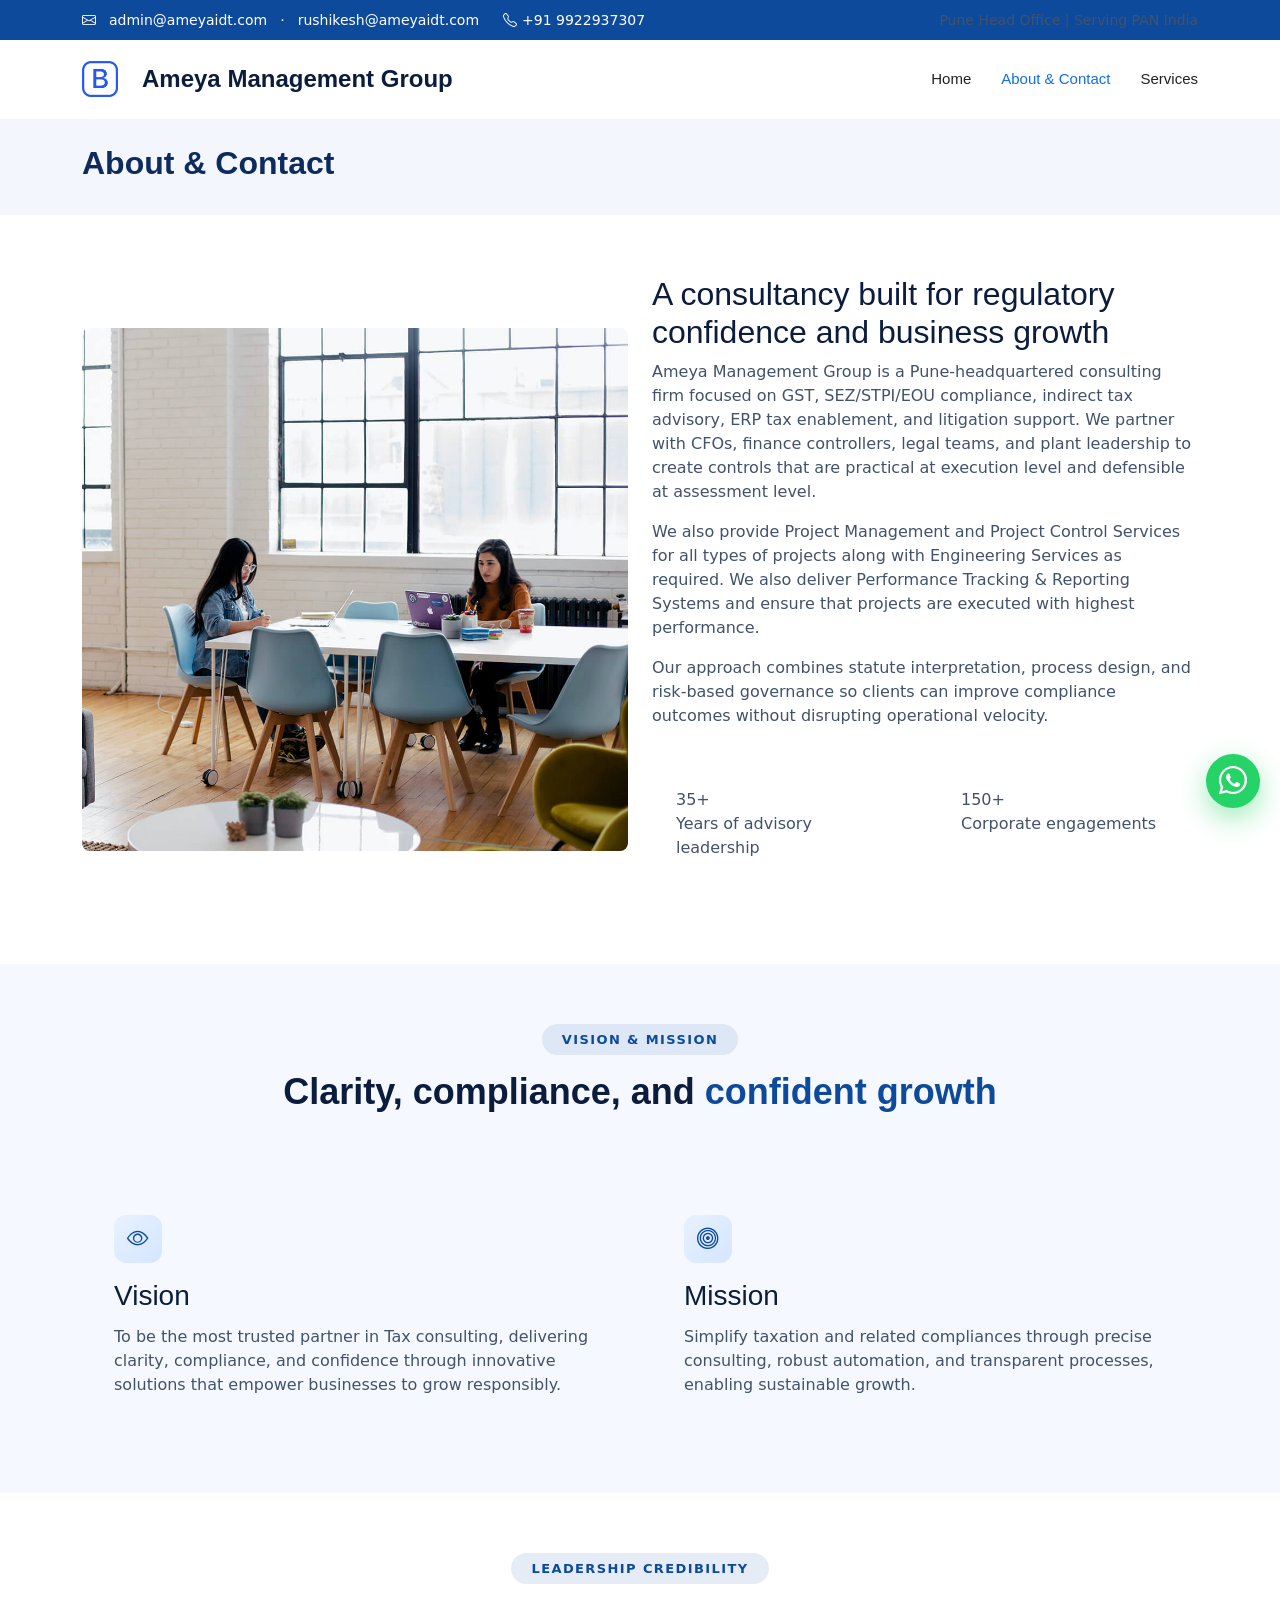
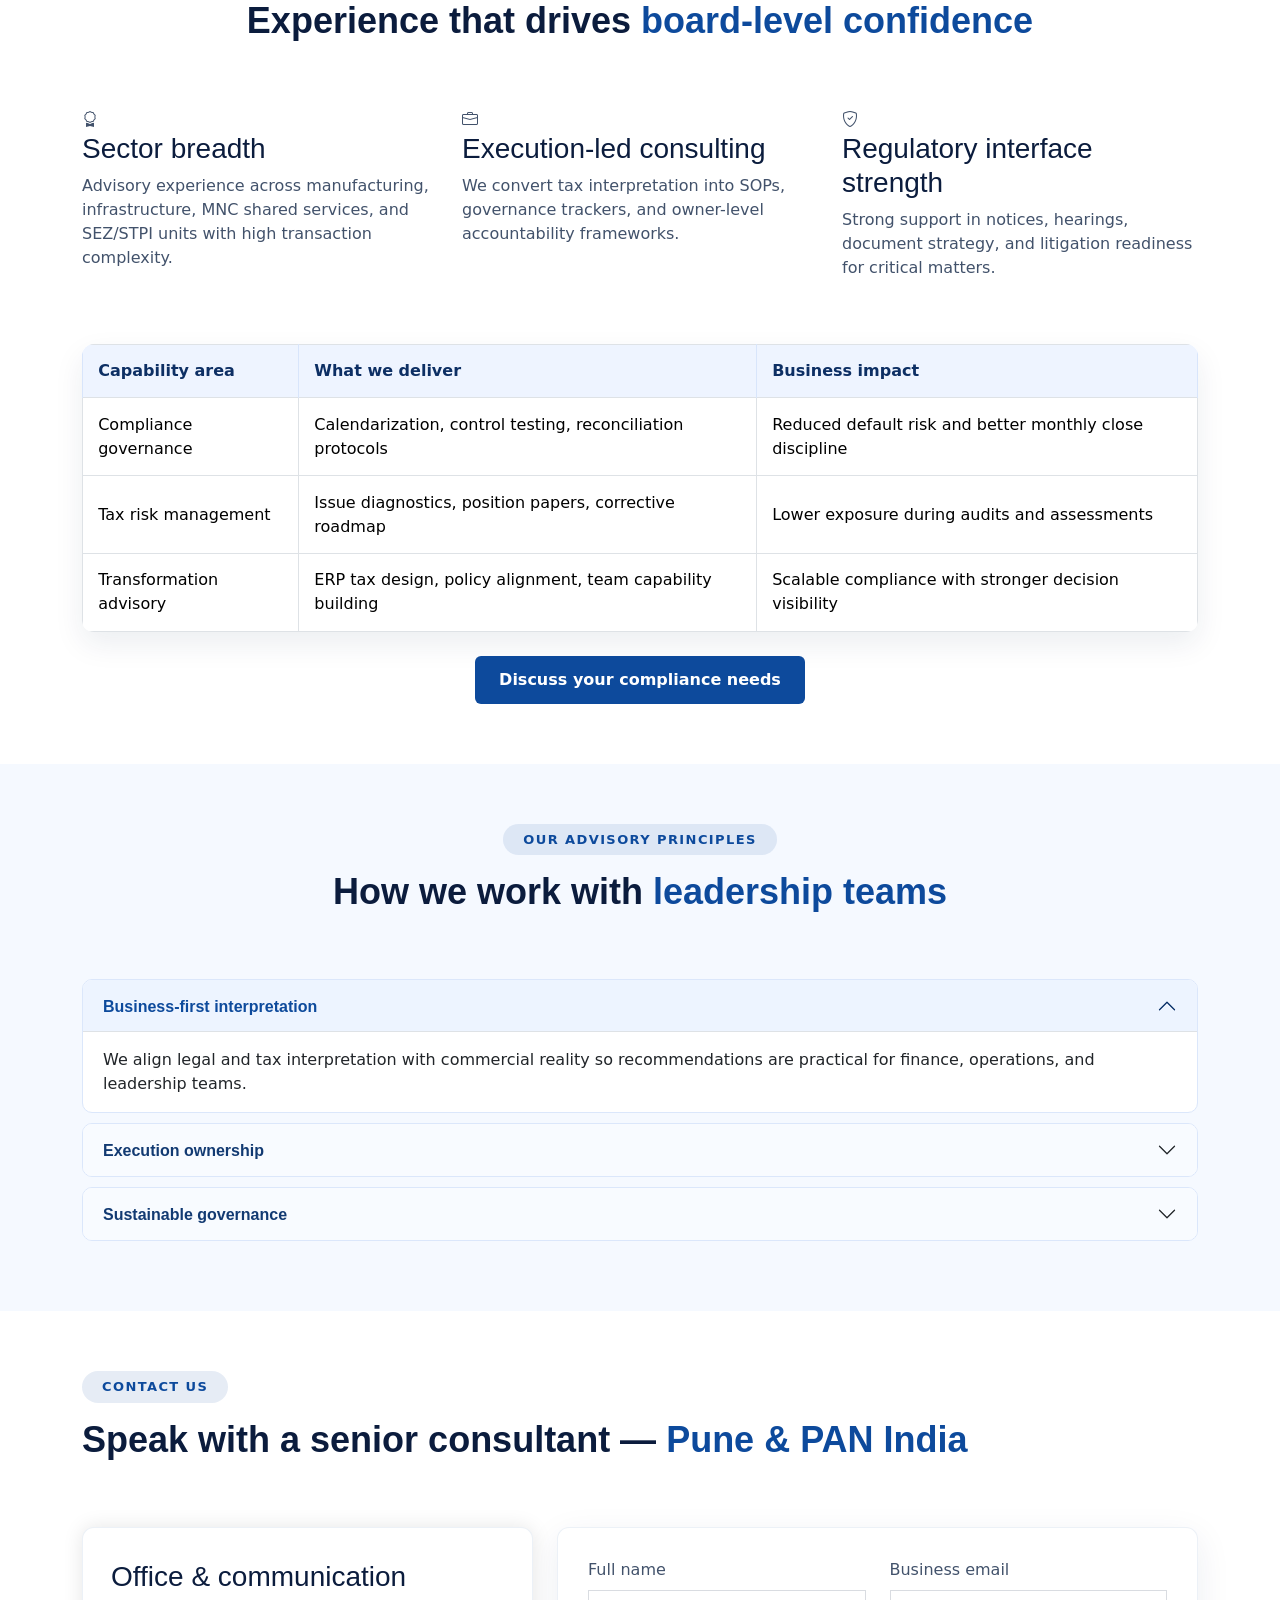
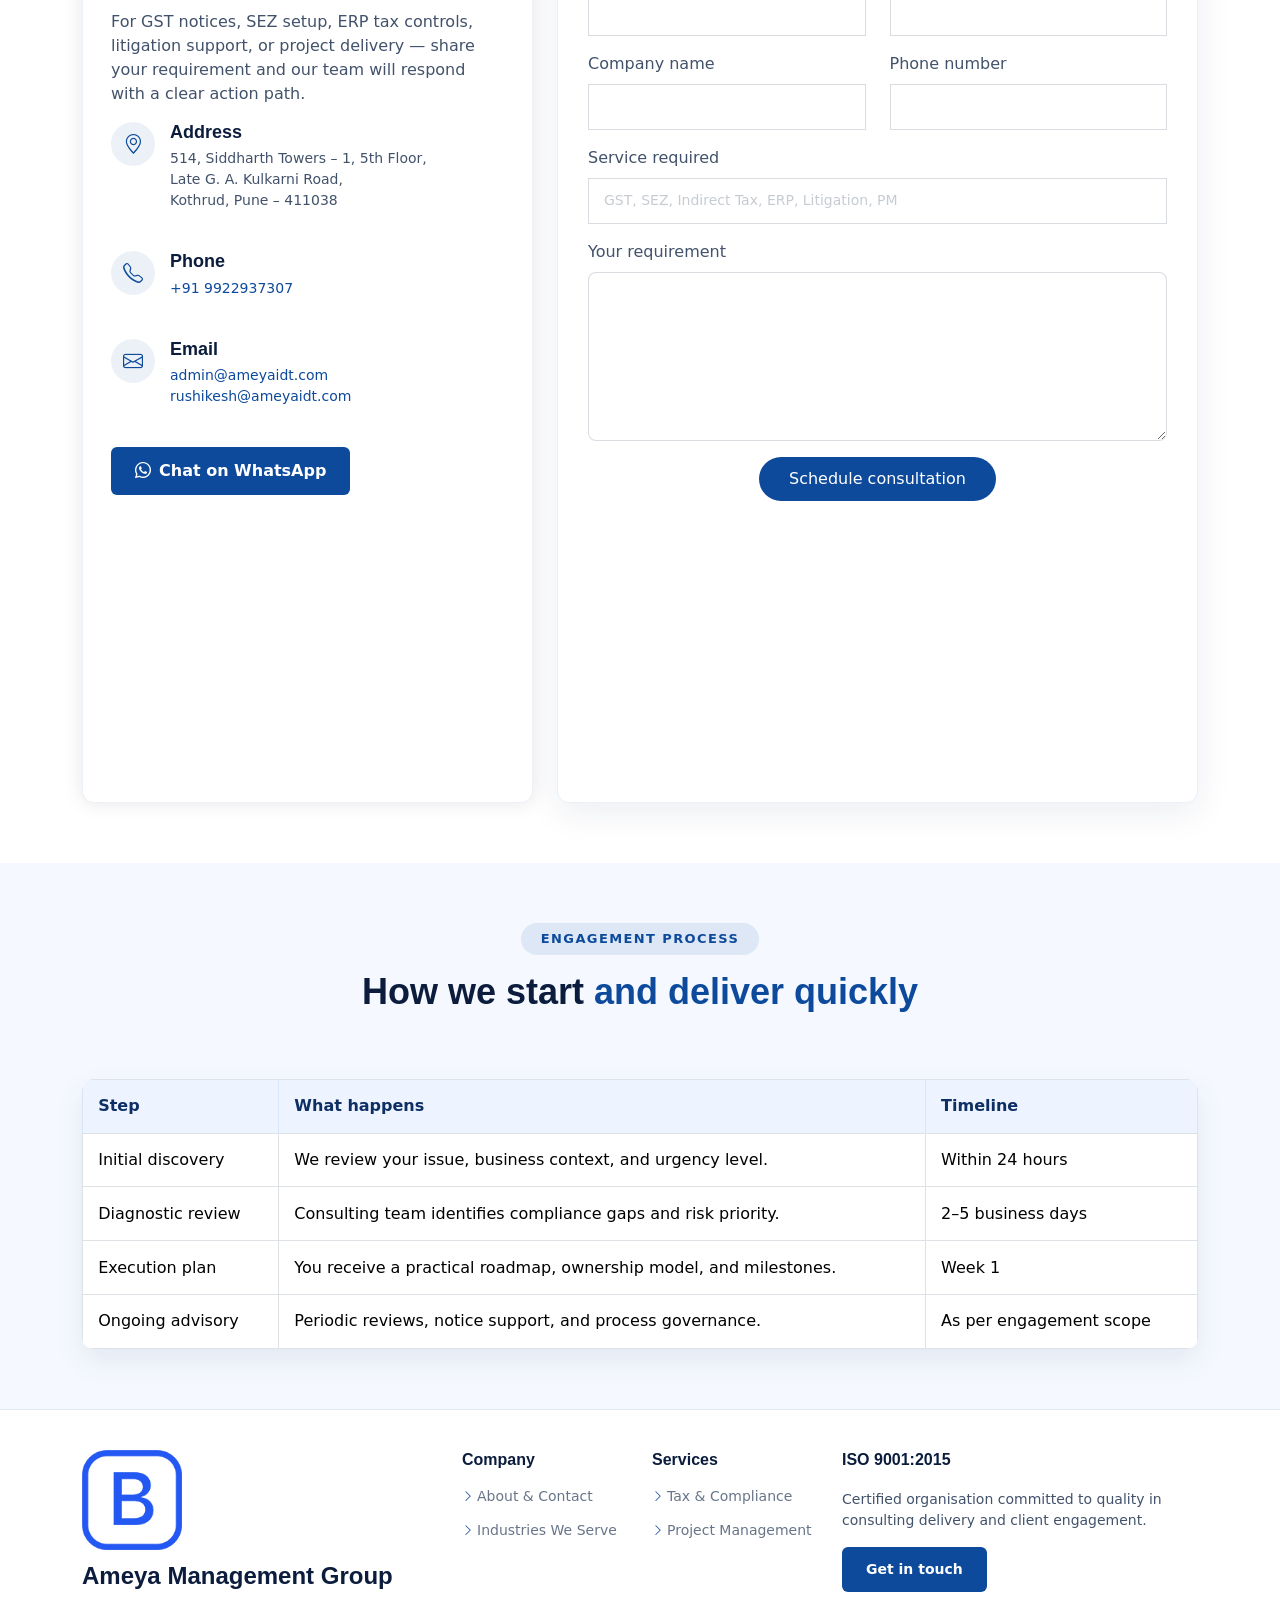
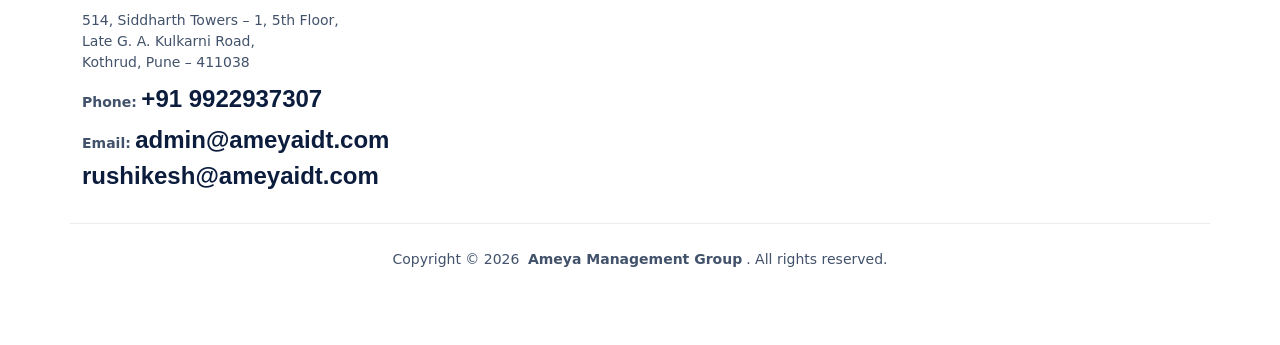
==== commit e7003dd4: "3rd day changes" ====
--- a/about.html
+++ b/about.html
@@ -3,42 +3,42 @@
 <head>
   <meta charset="utf-8">
   <meta content="width=device-width, initial-scale=1.0" name="viewport">
-  <title>About Ameya Management Group | GST and SEZ Advisory Experts</title>
-  <meta name="description" content="Learn about Ameya Management Group, a trusted GST Consultant Pune firm with deep expertise in SEZ Consultant India services, indirect tax strategy, and enterprise compliance transformation.">
-  <meta name="keywords" content="GST Consultant Pune, SEZ Consultant India, Indirect Tax Consultant, corporate compliance advisory">
+  <title>About &amp; Contact | Ameya Management Group | Pune</title>
+  <meta name="description" content="About Ameya Management Group — ISO 9001:2015 certified GST and SEZ advisory in Pune. Project management, engineering services, and contact details for admin@ameyaidt.com.">
+  <meta name="keywords" content="GST Consultant Pune, Ameya Management Group, SEZ Consultant India, contact Pune Kothrud">
   <link href="assets/vendor/bootstrap/css/bootstrap.min.css" rel="stylesheet">
   <link href="assets/vendor/bootstrap-icons/bootstrap-icons.css" rel="stylesheet">
   <link href="assets/vendor/aos/aos.css" rel="stylesheet">
   <link href="assets/css/main.css" rel="stylesheet">
-  <script type="application/ld+json" data-schema="organization">{"@context":"https://schema.org","@type":"Organization","name":"Ameya Management Group","url":"https://www.ameyagroup.in/","logo":"https://www.ameyagroup.in/assets/img/logo.png","email":"advisory@ameyagroup.in","telephone":"+91-20-4123-8844","sameAs":[]}</script>
-  <script type="application/ld+json" data-schema="localbusiness">{"@context":"https://schema.org","@type":"LocalBusiness","name":"Ameya Management Group","image":"https://www.ameyagroup.in/assets/img/about.jpg","url":"https://www.ameyagroup.in/","telephone":"+91-20-4123-8844","email":"advisory@ameyagroup.in","address":{"@type":"PostalAddress","streetAddress":"301, Business Avenue, Baner Road","addressLocality":"Pune","addressRegion":"Maharashtra","postalCode":"411045","addressCountry":"IN"},"areaServed":"India","priceRange":"$$"}</script>
+  <script type="application/ld+json" data-schema="organization">{"@context":"https://schema.org","@type":"Organization","name":"Ameya Management Group","url":"https://www.ameyagroup.in/","logo":"https://www.ameyagroup.in/assets/img/logo.png","email":"admin@ameyaidt.com","telephone":"+91-9922937307","sameAs":[]}</script>
+  <script type="application/ld+json" data-schema="localbusiness">{"@context":"https://schema.org","@type":"LocalBusiness","name":"Ameya Management Group","image":"https://www.ameyagroup.in/assets/img/about.jpg","url":"https://www.ameyagroup.in/","telephone":"+91-9922937307","email":"admin@ameyaidt.com","address":{"@type":"PostalAddress","streetAddress":"514, Siddharth Towers – 1, 5th Floor, Late G. A. Kulkarni Road, Kothrud","addressLocality":"Pune","addressRegion":"Maharashtra","postalCode":"411038","addressCountry":"IN"},"areaServed":"India","priceRange":"$$"}</script>
 </head>
 <body>
   <header id="header" class="header sticky-top">
   <div class="topbar d-flex align-items-center">
-    <div class="container d-flex justify-content-between">
-      <div class="contact-info d-flex align-items-center">
-        <i class="bi bi-envelope d-flex align-items-center"><a href="mailto:advisory@ameyagroup.in">advisory@ameyagroup.in</a></i>
-        <i class="bi bi-telephone d-flex align-items-center ms-4"><span>+91 20 4123 8844</span></i>
+    <div class="container d-flex justify-content-between flex-wrap gap-2 py-1 py-md-0">
+      <div class="contact-info d-flex align-items-center flex-wrap gap-2 gap-xl-3">
+        <i class="bi bi-envelope d-flex align-items-center flex-wrap gap-2 topbar-email-line">
+          <a href="mailto:admin@ameyaidt.com">admin@ameyaidt.com</a>
+          <span class="topbar-email-sep d-none d-sm-inline" aria-hidden="true">·</span>
+          <a href="mailto:rushikesh@ameyaidt.com" class="d-none d-sm-inline">rushikesh@ameyaidt.com</a>
+        </i>
+        <i class="bi bi-telephone d-flex align-items-center ms-xl-2"><a href="tel:+919922937307">+91 9922937307</a></i>
       </div>
       <div class="d-none d-md-block">Pune Head Office | Serving PAN India</div>
     </div>
   </div>
   <div class="branding">
     <div class="container d-flex align-items-center justify-content-between">
-      <a href="index.html" class="logo d-flex align-items-center">
-        <h1 class="sitename">Ameya Management Group</h1>
+      <a href="index.html" class="logo d-flex align-items-center gap-2 gap-md-3">
+        <img src="assets/img/logo.png" alt="Ameya Management Group" class="site-logo-img" width="132" height="44" decoding="async">
+        <h1 class="sitename mb-0">Ameya Management Group</h1>
       </a>
       <nav id="navmenu" class="navmenu">
         <ul>
           <li><a href="index.html" >Home</a></li>
-          <li><a href="about.html" class="active">About</a></li>
+          <li><a href="about.html" class="active">About &amp; Contact</a></li>
           <li><a href="services.html" >Services</a></li>
-          <li><a href="industries.html" >Industries</a></li>
-          <li><a href="clients.html" >Clients</a></li>
-          <li><a href="blog.html" >Insights</a></li>
-          <li><a href="help-desk.html" >Help Desk</a></li>
-          <li><a href="contact.html" >Contact</a></li>
         </ul>
         <i class="mobile-nav-toggle d-xl-none bi bi-list"></i>
       </nav>
@@ -46,73 +46,98 @@
   </div>
 </header>
 
+
+
+
+
   <main class="main">
-    <div class="page-title"><div class="container"><h1>About Us</h1></div></div>
+    <div class="page-title"><div class="container"><h1>About &amp; Contact</h1></div></div>
+
     <section class="about section">
       <div class="container">
         <div class="row gy-4 align-items-center">
-          <div class="col-lg-6" data-aos="fade-right"><img src="assets/img/about.jpg" class="img-fluid" alt="Ameya leadership and advisory team"></div>
+          <div class="col-lg-6" data-aos="fade-right"><img src="assets/img/about.jpg" class="img-fluid rounded-3" alt="Ameya leadership and advisory team"></div>
           <div class="col-lg-6" data-aos="fade-left">
-            <h2>A Consultancy Built for Regulatory Confidence and Business Growth</h2>
+            <h2>A consultancy built for regulatory confidence and business growth</h2>
             <p>Ameya Management Group is a Pune-headquartered consulting firm focused on GST, SEZ/STPI/EOU compliance, indirect tax advisory, ERP tax enablement, and litigation support. We partner with CFOs, finance controllers, legal teams, and plant leadership to create controls that are practical at execution level and defensible at assessment level.</p>
+            <p>We also provide Project Management and Project Control Services for all types of projects along with Engineering Services as required. We also deliver Performance Tracking &amp; Reporting Systems and ensure that projects are executed with highest performance.</p>
             <p>Our approach combines statute interpretation, process design, and risk-based governance so clients can improve compliance outcomes without disrupting operational velocity.</p>
             <div class="row gy-3 mt-2">
-              <div class="col-sm-6"><div class="stats-item"><span>15+</span><p>Years Advisory Leadership</p></div></div>
-              <div class="col-sm-6"><div class="stats-item"><span>150+</span><p>Corporate Engagements</p></div></div>
-            </div>
-          </div>
-        </div>
-      </div>
-    </section>
-    <section class="section light-background">
+              <div class="col-sm-6"><div class="stats-item"><span>35+</span><p>Years of advisory leadership</p></div></div>
+              <div class="col-sm-6"><div class="stats-item"><span>150+</span><p>Corporate engagements</p></div></div>
+            </div>
+          </div>
+        </div>
+      </div>
+    </section>
+
+    <section class="section light-background vm-section">
+      <div class="container section-title">
+        <h2>Vision &amp; Mission</h2>
+        <p>Clarity, compliance, and <span class="description-title">confident growth</span></p>
+      </div>
+      <div class="container">
+        <div class="row g-4">
+          <div class="col-md-6" data-aos="fade-up">
+            <div class="vm-card service-item h-100">
+              <div class="vm-card-icon"><i class="bi bi-eye"></i></div>
+              <h3>Vision</h3>
+              <p>To be the most trusted partner in Tax consulting, delivering clarity, compliance, and confidence through innovative solutions that empower businesses to grow responsibly.</p>
+            </div>
+          </div>
+          <div class="col-md-6" data-aos="fade-up" data-aos-delay="80">
+            <div class="vm-card service-item h-100">
+              <div class="vm-card-icon"><i class="bi bi-bullseye"></i></div>
+              <h3>Mission</h3>
+              <p>Simplify taxation and related compliances through precise consulting, robust automation, and transparent processes, enabling sustainable growth.</p>
+            </div>
+          </div>
+        </div>
+      </div>
+    </section>
+
+    <section class="section">
+      <div class="container section-title"><h2>Leadership Credibility</h2><p>Experience that drives <span class="description-title">board-level confidence</span></p></div>
       <div class="container">
         <div class="row gy-4">
-          <div class="col-md-6" data-aos="zoom-in"><div class="service-item"><h3>Our Mission</h3><p>Enable every client to implement resilient GST compliance services and indirect tax controls that reduce financial risk, improve reporting accuracy, and support sustainable expansion.</p></div></div>
-          <div class="col-md-6" data-aos="zoom-in" data-aos-delay="100"><div class="service-item"><h3>Our Vision</h3><p>Be recognized as the most trusted GST Consultant Pune and SEZ Consultant India partner for enterprises that require high-governance, low-risk, and future-ready compliance operations.</p></div></div>
-        </div>
-      </div>
-    </section>
-    <section class="section">
-      <div class="container section-title"><h2>Leadership Credibility</h2><p>Experience that Drives <span class="description-title">Board-Level Confidence</span></p></div>
-      <div class="container">
-        <div class="row gy-4">
-          <div class="col-lg-4" data-aos="fade-up"><div class="service-item"><i class="bi bi-award icon"></i><h3>Sector Breadth</h3><p>Advisory experience across manufacturing, infrastructure, MNC shared services, and SEZ/STPI units with high transaction complexity.</p></div></div>
-          <div class="col-lg-4" data-aos="fade-up" data-aos-delay="120"><div class="service-item"><i class="bi bi-briefcase icon"></i><h3>Execution-Led Consulting</h3><p>We convert tax interpretation into SOPs, governance trackers, and owner-level accountability frameworks.</p></div></div>
-          <div class="col-lg-4" data-aos="fade-up" data-aos-delay="240"><div class="service-item"><i class="bi bi-shield-check icon"></i><h3>Regulatory Interface Strength</h3><p>Strong support in notices, hearings, document strategy, and litigation readiness for critical matters.</p></div></div>
+          <div class="col-lg-4" data-aos="fade-up"><div class="service-item"><i class="bi bi-award icon"></i><h3>Sector breadth</h3><p>Advisory experience across manufacturing, infrastructure, MNC shared services, and SEZ/STPI units with high transaction complexity.</p></div></div>
+          <div class="col-lg-4" data-aos="fade-up" data-aos-delay="120"><div class="service-item"><i class="bi bi-briefcase icon"></i><h3>Execution-led consulting</h3><p>We convert tax interpretation into SOPs, governance trackers, and owner-level accountability frameworks.</p></div></div>
+          <div class="col-lg-4" data-aos="fade-up" data-aos-delay="240"><div class="service-item"><i class="bi bi-shield-check icon"></i><h3>Regulatory interface strength</h3><p>Strong support in notices, hearings, document strategy, and litigation readiness for critical matters.</p></div></div>
         </div>
         <div class="table-responsive mt-5" data-aos="fade-up">
           <table class="table table-bordered align-middle">
             <thead>
               <tr>
-                <th>Capability Area</th>
-                <th>What We Deliver</th>
-                <th>Business Impact</th>
+                <th>Capability area</th>
+                <th>What we deliver</th>
+                <th>Business impact</th>
               </tr>
             </thead>
             <tbody>
               <tr>
-                <td>Compliance Governance</td>
+                <td>Compliance governance</td>
                 <td>Calendarization, control testing, reconciliation protocols</td>
                 <td>Reduced default risk and better monthly close discipline</td>
               </tr>
               <tr>
-                <td>Tax Risk Management</td>
+                <td>Tax risk management</td>
                 <td>Issue diagnostics, position papers, corrective roadmap</td>
                 <td>Lower exposure during audits and assessments</td>
               </tr>
               <tr>
-                <td>Transformation Advisory</td>
+                <td>Transformation advisory</td>
                 <td>ERP tax design, policy alignment, team capability building</td>
                 <td>Scalable compliance with stronger decision visibility</td>
               </tr>
             </tbody>
           </table>
         </div>
-        <div class="text-center mt-4"><a href="contact.html" class="btn-get-started">Discuss Your Compliance Needs</a></div>
-      </div>
-    </section>
+        <div class="text-center mt-4"><a href="#contact" class="btn-get-started">Discuss your compliance needs</a></div>
+      </div>
+    </section>
+
     <section class="section light-background">
-      <div class="container section-title"><h2>Our Advisory Principles</h2><p>How We Work with <span class="description-title">Leadership Teams</span></p></div>
+      <div class="container section-title"><h2>Our advisory principles</h2><p>How we work with <span class="description-title">leadership teams</span></p></div>
       <div class="container">
         <div class="accordion pro-accordion" id="aboutPrinciples">
           <div class="accordion-item">
@@ -127,6 +152,78 @@
             <h2 class="accordion-header"><button class="accordion-button collapsed" type="button" data-bs-toggle="collapse" data-bs-target="#principleThree">Sustainable governance</button></h2>
             <div id="principleThree" class="accordion-collapse collapse" data-bs-parent="#aboutPrinciples"><div class="accordion-body">We design systems that remain stable over time, including review cadences, KPI tracking, and issue prevention mechanisms.</div></div>
           </div>
+        </div>
+      </div>
+    </section>
+
+    <section class="contact section" id="contact">
+      <div class="container" data-aos="fade-up">
+        <div class="section-title text-start">
+          <h2>Contact us</h2>
+          <p>Speak with a senior consultant — <span class="description-title">Pune &amp; PAN India</span></p>
+        </div>
+      </div>
+      <div class="container"><div class="row gy-4">
+        <div class="col-lg-5" data-aos="fade-right"><div class="info-wrap">
+          <h3 class="mb-3">Office &amp; communication</h3>
+          <p>For GST notices, SEZ setup, ERP tax controls, litigation support, or project delivery — share your requirement and our team will respond with a clear action path.</p>
+          <div class="info-item d-flex"><i class="bi bi-geo-alt flex-shrink-0"></i><div><h3>Address</h3><p>514, Siddharth Towers – 1, 5th Floor,<br>Late G. A. Kulkarni Road,<br>Kothrud, Pune – 411038</p></div></div>
+          <div class="info-item d-flex"><i class="bi bi-telephone flex-shrink-0"></i><div><h3>Phone</h3><p><a href="tel:+919922937307">+91 9922937307</a></p></div></div>
+          <div class="info-item d-flex"><i class="bi bi-envelope flex-shrink-0"></i><div><h3>Email</h3><p><a href="mailto:admin@ameyaidt.com">admin@ameyaidt.com</a><br><a href="mailto:rushikesh@ameyaidt.com">rushikesh@ameyaidt.com</a></p></div></div>
+          <p class="mt-3 mb-2"><a href="https://wa.me/919922937307" class="btn-get-started d-inline-flex align-items-center gap-2" target="_blank" rel="noopener noreferrer"><i class="bi bi-whatsapp"></i> Chat on WhatsApp</a></p>
+          <iframe src="https://www.google.com/maps?q=Siddharth+Towers+Kothrud+Pune+411038&output=embed" style="border:0;width:100%;height:260px;border-radius:12px;" loading="lazy" title="Pune office map"></iframe>
+        </div></div>
+        <div class="col-lg-7" data-aos="fade-left">
+          <form action="forms/contact.php" method="post" class="php-email-form">
+            <div class="row gy-3">
+              <div class="col-md-6"><label class="pb-2" for="name-field">Full name</label><input type="text" id="name-field" name="name" class="form-control" required></div>
+              <div class="col-md-6"><label class="pb-2" for="email-field">Business email</label><input type="email" id="email-field" name="email" class="form-control" required></div>
+              <div class="col-md-6"><label class="pb-2" for="company-field">Company name</label><input type="text" id="company-field" name="company" class="form-control" required></div>
+              <div class="col-md-6"><label class="pb-2" for="phone-field">Phone number</label><input type="text" id="phone-field" name="phone" class="form-control" required></div>
+              <div class="col-md-12"><label class="pb-2" for="service-field">Service required</label><input type="text" id="service-field" name="subject" class="form-control" placeholder="GST, SEZ, Indirect Tax, ERP, Litigation, PM" required></div>
+              <div class="col-md-12"><label class="pb-2" for="message-field">Your requirement</label><textarea id="message-field" name="message" rows="7" class="form-control" required></textarea></div>
+              <div class="col-md-12 text-center"><div class="loading">Loading</div><div class="error-message"></div><div class="sent-message">Your request has been sent. Our consulting team will connect shortly.</div><button type="submit">Schedule consultation</button></div>
+            </div>
+          </form>
+        </div>
+      </div></div>
+    </section>
+
+    <section class="section light-background">
+      <div class="container section-title"><h2>Engagement process</h2><p>How we start <span class="description-title">and deliver quickly</span></p></div>
+      <div class="container">
+        <div class="table-responsive" data-aos="fade-up">
+          <table class="table table-bordered align-middle">
+            <thead>
+              <tr>
+                <th>Step</th>
+                <th>What happens</th>
+                <th>Timeline</th>
+              </tr>
+            </thead>
+            <tbody>
+              <tr>
+                <td>Initial discovery</td>
+                <td>We review your issue, business context, and urgency level.</td>
+                <td>Within 24 hours</td>
+              </tr>
+              <tr>
+                <td>Diagnostic review</td>
+                <td>Consulting team identifies compliance gaps and risk priority.</td>
+                <td>2–5 business days</td>
+              </tr>
+              <tr>
+                <td>Execution plan</td>
+                <td>You receive a practical roadmap, ownership model, and milestones.</td>
+                <td>Week 1</td>
+              </tr>
+              <tr>
+                <td>Ongoing advisory</td>
+                <td>Periodic reviews, notice support, and process governance.</td>
+                <td>As per engagement scope</td>
+              </tr>
+            </tbody>
+          </table>
         </div>
       </div>
     </section>
@@ -135,35 +232,34 @@
   <div class="container footer-top">
     <div class="row gy-4">
       <div class="col-lg-4 footer-about">
-        <a href="index.html" class="d-flex align-items-center">
+        <a href="index.html" class="d-flex align-items-center gap-2 flex-wrap">
+          <img src="assets/img/logo.png" alt="" width="100" height="34" class="footer-logo-img" decoding="async">
           <span class="sitename">Ameya Management Group</span>
         </a>
         <div class="footer-contact pt-3">
-          <p>301, Business Avenue, Baner Road, Pune, Maharashtra</p>
-          <p class="mt-2"><strong>Phone:</strong> +91 20 4123 8844</p>
-          <p><strong>Email:</strong> advisory@ameyagroup.in</p>
+          <p>514, Siddharth Towers – 1, 5th Floor,<br>Late G. A. Kulkarni Road,<br>Kothrud, Pune – 411038</p>
+          <p class="mt-2"><strong>Phone:</strong> <a href="tel:+919922937307">+91 9922937307</a></p>
+          <p><strong>Email:</strong> <a href="mailto:admin@ameyaidt.com">admin@ameyaidt.com</a><br><a href="mailto:rushikesh@ameyaidt.com">rushikesh@ameyaidt.com</a></p>
         </div>
       </div>
       <div class="col-lg-2 col-md-3 footer-links">
         <h4>Company</h4>
         <ul>
-          <li><i class="bi bi-chevron-right"></i><a href="about.html">About</a></li>
-          <li><i class="bi bi-chevron-right"></i><a href="industries.html">Industries</a></li>
-          <li><i class="bi bi-chevron-right"></i><a href="clients.html">Clients</a></li>
+          <li><i class="bi bi-chevron-right"></i><a href="about.html">About &amp; Contact</a></li>
+          <li><i class="bi bi-chevron-right"></i><a href="services.html#industries-we-serve">Industries We Serve</a></li>
         </ul>
       </div>
       <div class="col-lg-2 col-md-3 footer-links">
         <h4>Services</h4>
         <ul>
-          <li><i class="bi bi-chevron-right"></i><a href="services.html">GST Services</a></li>
-          <li><i class="bi bi-chevron-right"></i><a href="services.html">SEZ Advisory</a></li>
-          <li><i class="bi bi-chevron-right"></i><a href="help-desk.html">Help Desk</a></li>
+          <li><i class="bi bi-chevron-right"></i><a href="services.html">Tax &amp; Compliance</a></li>
+          <li><i class="bi bi-chevron-right"></i><a href="services.html#pm-engineering">Project Management</a></li>
         </ul>
       </div>
       <div class="col-lg-4">
-        <h4>Insights</h4>
-        <p>Get practical updates on GST, SEZ, customs, and compliance trends for Indian businesses.</p>
-        <a href="blog.html" class="btn-get-started">Read Insights</a>
+        <h4>ISO 9001:2015</h4>
+        <p>Certified organisation committed to quality in consulting delivery and client engagement.</p>
+        <a href="about.html#contact" class="btn-get-started">Get in touch</a>
       </div>
     </div>
   </div>
@@ -172,7 +268,11 @@
   </div>
 </footer>
 
-  <a href="#" id="scroll-top" class="scroll-top d-flex align-items-center justify-content-center"><i class="bi bi-arrow-up-short"></i></a>
-  <script src="assets/vendor/bootstrap/js/bootstrap.bundle.min.js"></script><script src="assets/vendor/aos/aos.js"></script><script src="assets/js/main.js"></script>
+<a href="https://wa.me/919922937307" class="whatsapp-float d-flex align-items-center justify-content-center" target="_blank" rel="noopener noreferrer" title="Chat on WhatsApp" aria-label="Chat on WhatsApp"><i class="bi bi-whatsapp"></i></a>
+<a href="#" id="scroll-top" class="scroll-top d-flex align-items-center justify-content-center"><i class="bi bi-arrow-up-short"></i></a>
+  <script src="assets/vendor/bootstrap/js/bootstrap.bundle.min.js"></script>
+  <script src="assets/vendor/php-email-form/validate.js"></script>
+  <script src="assets/vendor/aos/aos.js"></script>
+  <script src="assets/js/main.js"></script>
 </body>
 </html>
--- a/assets/css/main.css
+++ b/assets/css/main.css
@@ -1639,7 +1639,8 @@
 .faq .faq-container .faq-item {
   background-color: var(--surface-color);
   position: relative;
-  padding: 20px;
+  padding: 1.5rem 1.75rem;
+  box-sizing: border-box;
   margin-bottom: 15px;
   border: 1px solid color-mix(in srgb, var(--default-color), transparent 85%);
   border-radius: 5px;
@@ -1685,8 +1686,8 @@
 
 .faq .faq-container .faq-item .faq-toggle {
   position: absolute;
-  top: 20px;
-  right: 20px;
+  top: 1.5rem;
+  right: 1.5rem;
   font-size: 16px;
   line-height: 0;
   transition: 0.3s;
@@ -1725,12 +1726,13 @@
 .contact .info-wrap {
   background-color: var(--surface-color);
   box-shadow: 0px 0px 20px rgba(0, 0, 0, 0.1);
-  padding: 30px;
+  padding: 2rem 1.75rem;
+  box-sizing: border-box;
 }
 
 @media (max-width: 575px) {
   .contact .info-wrap {
-    padding: 20px;
+    padding: 1.5rem 1.35rem;
   }
 }
 
@@ -2017,7 +2019,8 @@
   background: #fff;
   border: 1px solid rgba(13, 74, 156, 0.12);
   border-radius: 10px;
-  padding: 10px 8px;
+  padding: 0.85rem 0.75rem;
+  box-sizing: border-box;
   text-align: center;
 }
 
@@ -2036,7 +2039,8 @@
   background: linear-gradient(180deg, #ffffff 0%, #f6f9ff 100%);
   border: 1px solid rgba(13, 74, 156, 0.14);
   border-radius: 14px;
-  padding: 18px 18px 16px;
+  padding: 1.75rem 1.75rem 1.5rem;
+  box-sizing: border-box;
   box-shadow: 0 14px 30px rgba(12, 44, 90, 0.12);
 }
 
@@ -2140,6 +2144,7 @@
   opacity: 0;
   transform: translateY(18px);
   transition: transform 450ms ease, opacity 450ms ease, box-shadow 300ms ease;
+  box-sizing: border-box;
 }
 
 .service-item.in-view,
@@ -2156,11 +2161,17 @@
 
 .services .service-item {
   text-align: left;
-  padding: 38px 28px;
-}
-
-.services .service-item:hover,
-.service-details .service-item:hover {
+  padding: 2.75rem 2.25rem;
+  box-sizing: border-box;
+}
+
+.services .service-item:hover {
+  transform: translateY(-8px);
+  box-shadow: 0 18px 42px rgba(11, 48, 99, 0.14);
+  padding: 2.75rem 2.25rem;
+}
+
+.service-details .service-item.service-pro-card:hover {
   transform: translateY(-8px);
   box-shadow: 0 18px 42px rgba(11, 48, 99, 0.14);
 }
@@ -2196,13 +2207,15 @@
   background: #f8fbff;
   border: 1px solid #deebff;
   border-radius: 16px;
-  padding: 22px;
+  padding: 1.75rem 1.5rem;
+  box-sizing: border-box;
 }
 
 .interactive-panel {
   max-width: 100%;
   margin: 0;
-  padding: 26px 24px;
+  padding: 2rem 1.75rem;
+  box-sizing: border-box;
   min-height: 100%;
 }
 
@@ -2225,7 +2238,8 @@
   border: 1px solid rgba(13, 74, 156, 0.16);
   border-radius: 14px;
   height: 100%;
-  padding: 20px 18px;
+  padding: 1.75rem 1.5rem;
+  box-sizing: border-box;
   box-shadow: 0 14px 35px rgba(12, 44, 90, 0.08);
 }
 
@@ -2366,8 +2380,10 @@
   background: #ffffff;
   border: 1px solid rgba(13, 74, 156, 0.14);
   border-radius: 14px;
-  padding: 24px 22px;
+  padding: 2rem 1.75rem;
+  box-sizing: border-box;
   height: 100%;
+  transition: transform 0.3s ease, box-shadow 0.3s ease;
 }
 
 .service-details .service-pro-card .service-card-top {
@@ -2424,7 +2440,8 @@
 .industry-pro-card {
   border: 1px solid rgba(13, 74, 156, 0.14);
   border-radius: 14px;
-  padding: 22px 18px !important;
+  padding: 2rem 1.75rem !important;
+  box-sizing: border-box;
   background: linear-gradient(180deg, #ffffff 0%, #f9fbff 100%);
   height: 100%;
 }
@@ -2465,20 +2482,23 @@
 .industry-pro-card:hover {
   transform: translateY(-8px);
   box-shadow: 0 18px 42px rgba(11, 48, 99, 0.14);
+  padding: 2rem 1.75rem !important;
 }
 
 .engage-strip {
   background: linear-gradient(180deg, #ffffff 0%, #f7faff 100%);
   border: 1px solid rgba(13, 74, 156, 0.14);
   border-radius: 16px;
-  padding: 16px;
+  padding: 1.5rem 1.25rem;
+  box-sizing: border-box;
 }
 
 .engage-card {
   border: 1px solid #dbe7fb;
   border-radius: 12px;
   background: #fff;
-  padding: 20px 16px !important;
+  padding: 1.75rem 1.5rem !important;
+  box-sizing: border-box;
   height: 100%;
   position: relative;
 }
@@ -2568,7 +2588,8 @@
 .blog-card-pro {
   border: 1px solid #dbe7fb;
   border-radius: 12px;
-  padding: 24px 20px !important;
+  padding: 1.75rem 1.5rem !important;
+  box-sizing: border-box;
 }
 
 .blog-card-pro a {
@@ -2579,7 +2600,8 @@
   border: 1px solid #dbe7fb;
   border-radius: 14px;
   background: #fff;
-  padding: 22px 20px !important;
+  padding: 2rem 1.75rem !important;
+  box-sizing: border-box;
   height: 100%;
 }
 
@@ -2612,7 +2634,8 @@
   border: 1px solid #dbe7fb;
   border-radius: 14px;
   background: #fff;
-  padding: 20px 18px !important;
+  padding: 2rem 1.75rem !important;
+  box-sizing: border-box;
   height: 100%;
 }
 
@@ -2660,9 +2683,20 @@
     padding: 44px 0;
   }
 
-  .services .service-item,
-  .service-details .service-item {
-    padding: 28px 22px;
+  .services .service-item {
+    padding: 2rem 1.5rem;
+  }
+
+  .services .service-item:hover {
+    padding: 2rem 1.5rem;
+  }
+
+  .service-details .service-item.service-pro-card {
+    padding: 1.75rem 1.5rem;
+  }
+
+  .service-details .service-item.service-pro-card:hover {
+    padding: 1.75rem 1.5rem;
   }
 
   .service-navigator-wrap {
@@ -2740,4 +2774,273 @@
     opacity: 1;
     transform: none;
   }
+}
+
+/* Ameya refresh: hero overlay, ISO badge, vision/mission, PM cards, WhatsApp */
+.hero.hero-home {
+  background: transparent;
+  min-height: 68vh;
+  padding-top: 72px;
+  padding-bottom: 56px;
+}
+
+.hero.hero-home::before {
+  display: none;
+}
+
+.hero-bg {
+  position: absolute;
+  inset: 0;
+  background: url("../img/hero-bg.jpg") center/cover no-repeat;
+  z-index: 0;
+}
+
+.hero-overlay {
+  position: absolute;
+  inset: 0;
+  background: linear-gradient(
+    120deg,
+    rgba(7, 22, 50, 0.92) 0%,
+    rgba(13, 74, 156, 0.78) 55%,
+    rgba(8, 24, 52, 0.9) 100%
+  );
+  z-index: 1;
+}
+
+.hero-home .container {
+  z-index: 2;
+}
+
+.hero-home h1,
+.hero-home .hero-lead {
+  color: #fff;
+}
+
+.hero-home .hero-subtext {
+  color: rgba(255, 255, 255, 0.88);
+  font-size: 17px;
+  max-width: 42rem;
+}
+
+.hero-home .hero-badges span {
+  background: rgba(255, 255, 255, 0.12);
+  border: 1px solid rgba(255, 255, 255, 0.28);
+  color: #fff;
+}
+
+.hero-home .btn-watch-video {
+  color: #fff;
+}
+
+.hero-home .btn-watch-video i {
+  color: #9fd4ff;
+}
+
+.hero-home .btn-watch-video:hover {
+  color: #e8f4ff;
+}
+
+.iso-badge {
+  display: inline-flex;
+  align-items: center;
+  gap: 10px;
+  background: rgba(255, 255, 255, 0.14);
+  border: 1px solid rgba(255, 255, 255, 0.35);
+  color: #fff;
+  padding: 10px 16px;
+  border-radius: 999px;
+  font-size: 13px;
+  font-weight: 700;
+  letter-spacing: 0.2px;
+}
+
+.iso-badge i {
+  color: #9ef0c9;
+  font-size: 1.1rem;
+}
+
+.vm-section .vm-card.service-item,
+.pm-home-section .service-item.pm-hover-card,
+.updates-section .updates-card.service-item {
+  padding: 2.25rem 2rem;
+  box-sizing: border-box;
+}
+
+.vm-section .vm-card.service-item:hover,
+.pm-home-section .service-item.pm-hover-card:hover,
+.updates-section .updates-card.service-item:hover {
+  padding: 2.25rem 2rem;
+}
+
+.vm-card {
+  transition: transform 0.35s ease, box-shadow 0.35s ease;
+}
+
+.vm-card:hover {
+  transform: translateY(-4px);
+  box-shadow: 0 18px 40px rgba(12, 44, 90, 0.14) !important;
+}
+
+.vm-card.service-item h3 {
+  margin-top: 0;
+  margin-bottom: 0.75rem;
+}
+
+.vm-card.service-item p:last-child {
+  margin-bottom: 0;
+}
+
+.vm-card-icon {
+  width: 48px;
+  height: 48px;
+  border-radius: 12px;
+  background: linear-gradient(135deg, #e8f1ff, #d4e6ff);
+  color: #0d4a9c;
+  display: inline-flex;
+  align-items: center;
+  justify-content: center;
+  font-size: 1.35rem;
+  margin-bottom: 1rem;
+}
+
+.pm-home-section {
+  position: relative;
+  background: url("../img/testimonials-bg.jpg") center/cover no-repeat;
+}
+
+.pm-home-section::before {
+  content: "";
+  position: absolute;
+  inset: 0;
+  background: linear-gradient(180deg, rgba(245, 249, 255, 0.96) 0%, rgba(245, 249, 255, 0.92) 100%);
+  z-index: 0;
+}
+
+.pm-home-section .container {
+  position: relative;
+  z-index: 1;
+}
+
+.pm-hover-card {
+  transition: transform 0.3s ease, box-shadow 0.3s ease, border-color 0.3s ease;
+}
+
+.pm-hover-card:hover {
+  transform: translateY(-6px);
+  box-shadow: 0 20px 45px rgba(12, 44, 90, 0.15) !important;
+  border-color: rgba(13, 74, 156, 0.22);
+  padding: 2.25rem 2rem;
+}
+
+.updates-section {
+  background: linear-gradient(135deg, #f8fbff 0%, #eef4fc 100%);
+}
+
+.updates-card h3 {
+  font-size: 1.15rem;
+  margin-bottom: 1rem;
+}
+
+.updates-list {
+  list-style: none;
+  padding: 0;
+  margin: 0;
+}
+
+.updates-list li {
+  padding: 10px 0;
+  border-bottom: 1px dashed rgba(13, 74, 156, 0.15);
+  font-size: 0.95rem;
+}
+
+.updates-list li:last-child {
+  border-bottom: 0;
+}
+
+.updates-badge {
+  display: inline-block;
+  background: #e8f1ff;
+  color: #0d4a9c;
+  font-size: 11px;
+  font-weight: 700;
+  padding: 2px 8px;
+  border-radius: 4px;
+  margin-right: 8px;
+  vertical-align: middle;
+}
+
+.trust-strip-text {
+  max-width: 640px;
+  color: #4c5d77;
+}
+
+.section .stats-item {
+  padding: 1.75rem 1.5rem;
+  box-sizing: border-box;
+}
+
+@media (max-width: 767px) {
+  .vm-section .vm-card.service-item,
+  .pm-home-section .service-item.pm-hover-card,
+  .updates-section .updates-card.service-item {
+    padding: 1.75rem 1.35rem;
+  }
+
+  .vm-section .vm-card.service-item:hover,
+  .pm-home-section .service-item.pm-hover-card:hover,
+  .updates-section .updates-card.service-item:hover {
+    padding: 1.75rem 1.35rem;
+  }
+}
+
+.whatsapp-float {
+  position: fixed;
+  bottom: 92px;
+  right: 20px;
+  width: 54px;
+  height: 54px;
+  border-radius: 50%;
+  background: #25d366;
+  color: #fff !important;
+  font-size: 28px;
+  line-height: 1;
+  box-shadow: 0 10px 28px rgba(37, 211, 102, 0.45);
+  z-index: 996;
+  transition: transform 0.25s ease, box-shadow 0.25s ease;
+}
+
+.whatsapp-float:hover {
+  transform: scale(1.06);
+  color: #fff !important;
+  box-shadow: 0 12px 32px rgba(37, 211, 102, 0.55);
+}
+
+.footer-logo-img {
+  object-fit: contain;
+}
+
+.site-logo-img {
+  max-height: 44px;
+  width: auto;
+}
+
+@media (max-width: 991px) {
+  .header .logo h1.sitename {
+    font-size: 20px;
+  }
+}
+
+@media (max-width: 575px) {
+  .header .logo h1.sitename {
+    font-size: 17px;
+  }
+
+  .site-logo-img {
+    max-height: 34px;
+  }
+
+  .topbar-email-line {
+    flex-direction: column;
+    align-items: flex-start !important;
+  }
 }
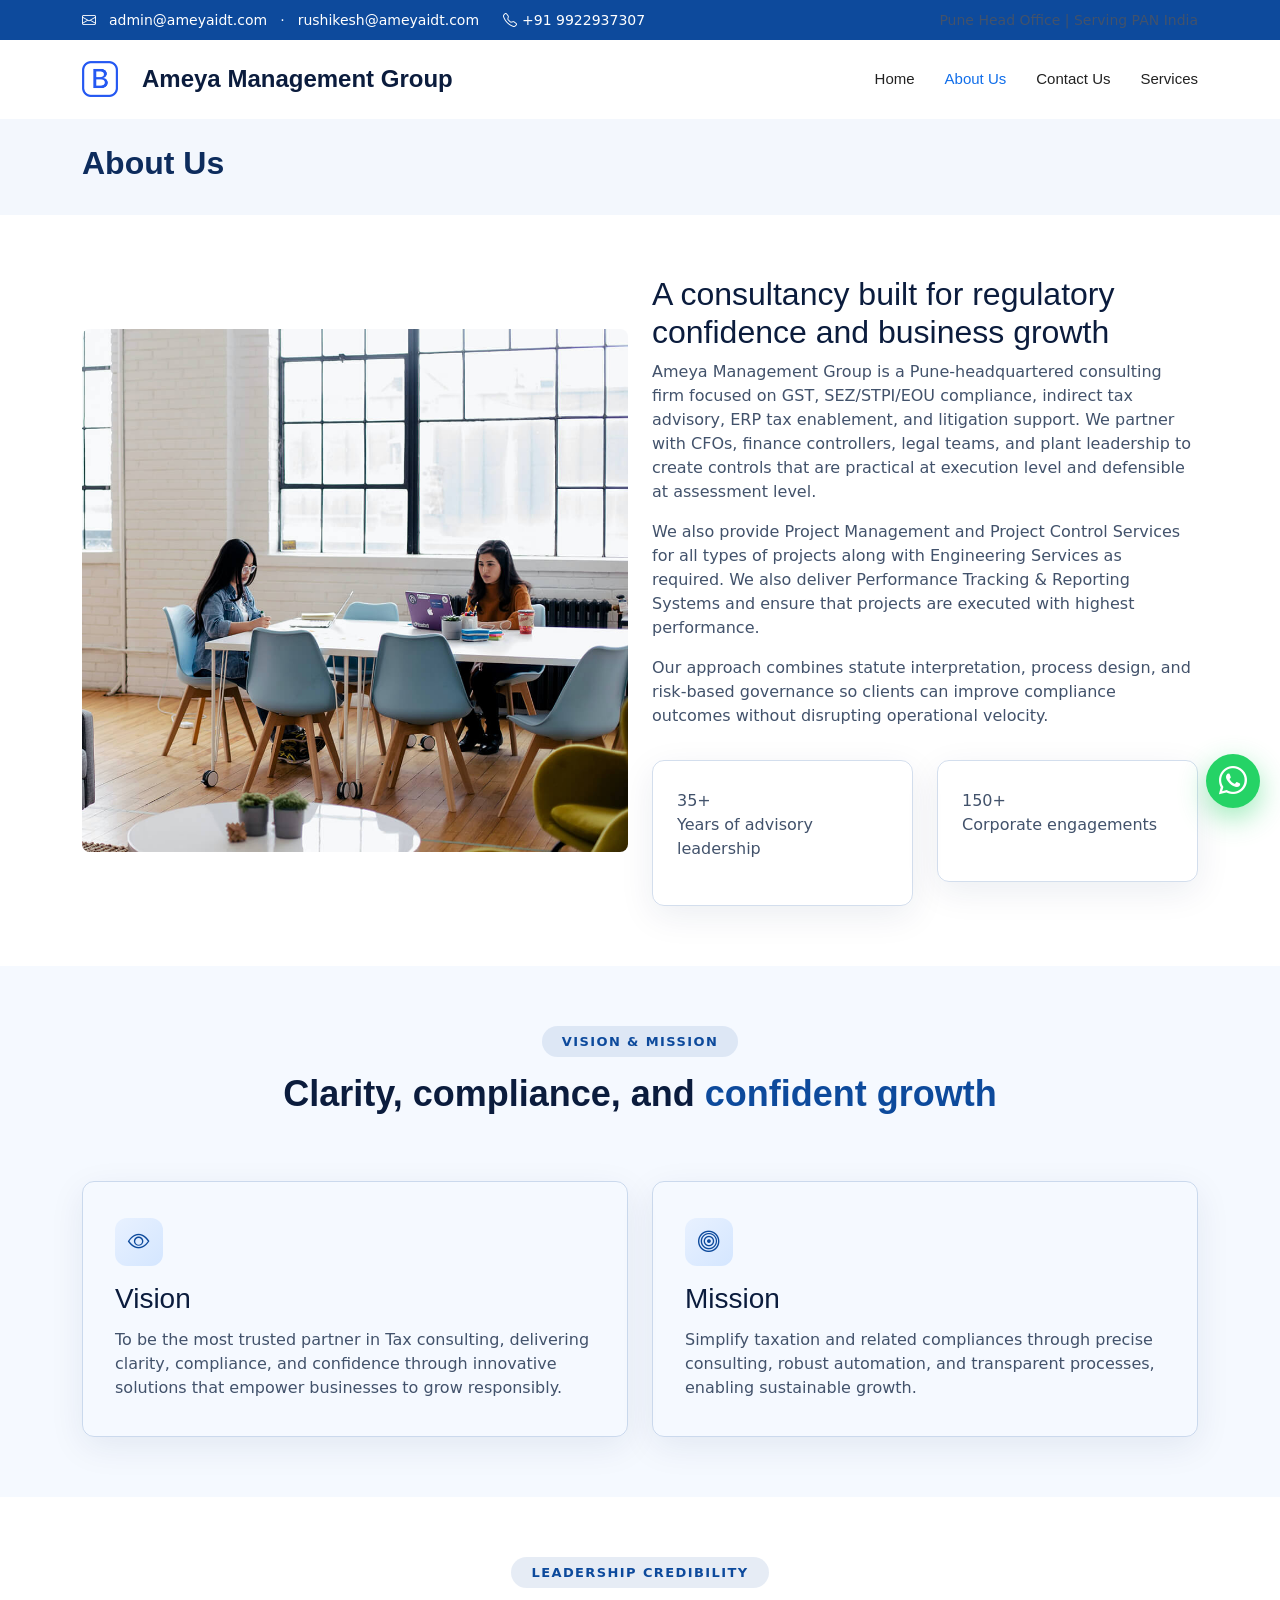
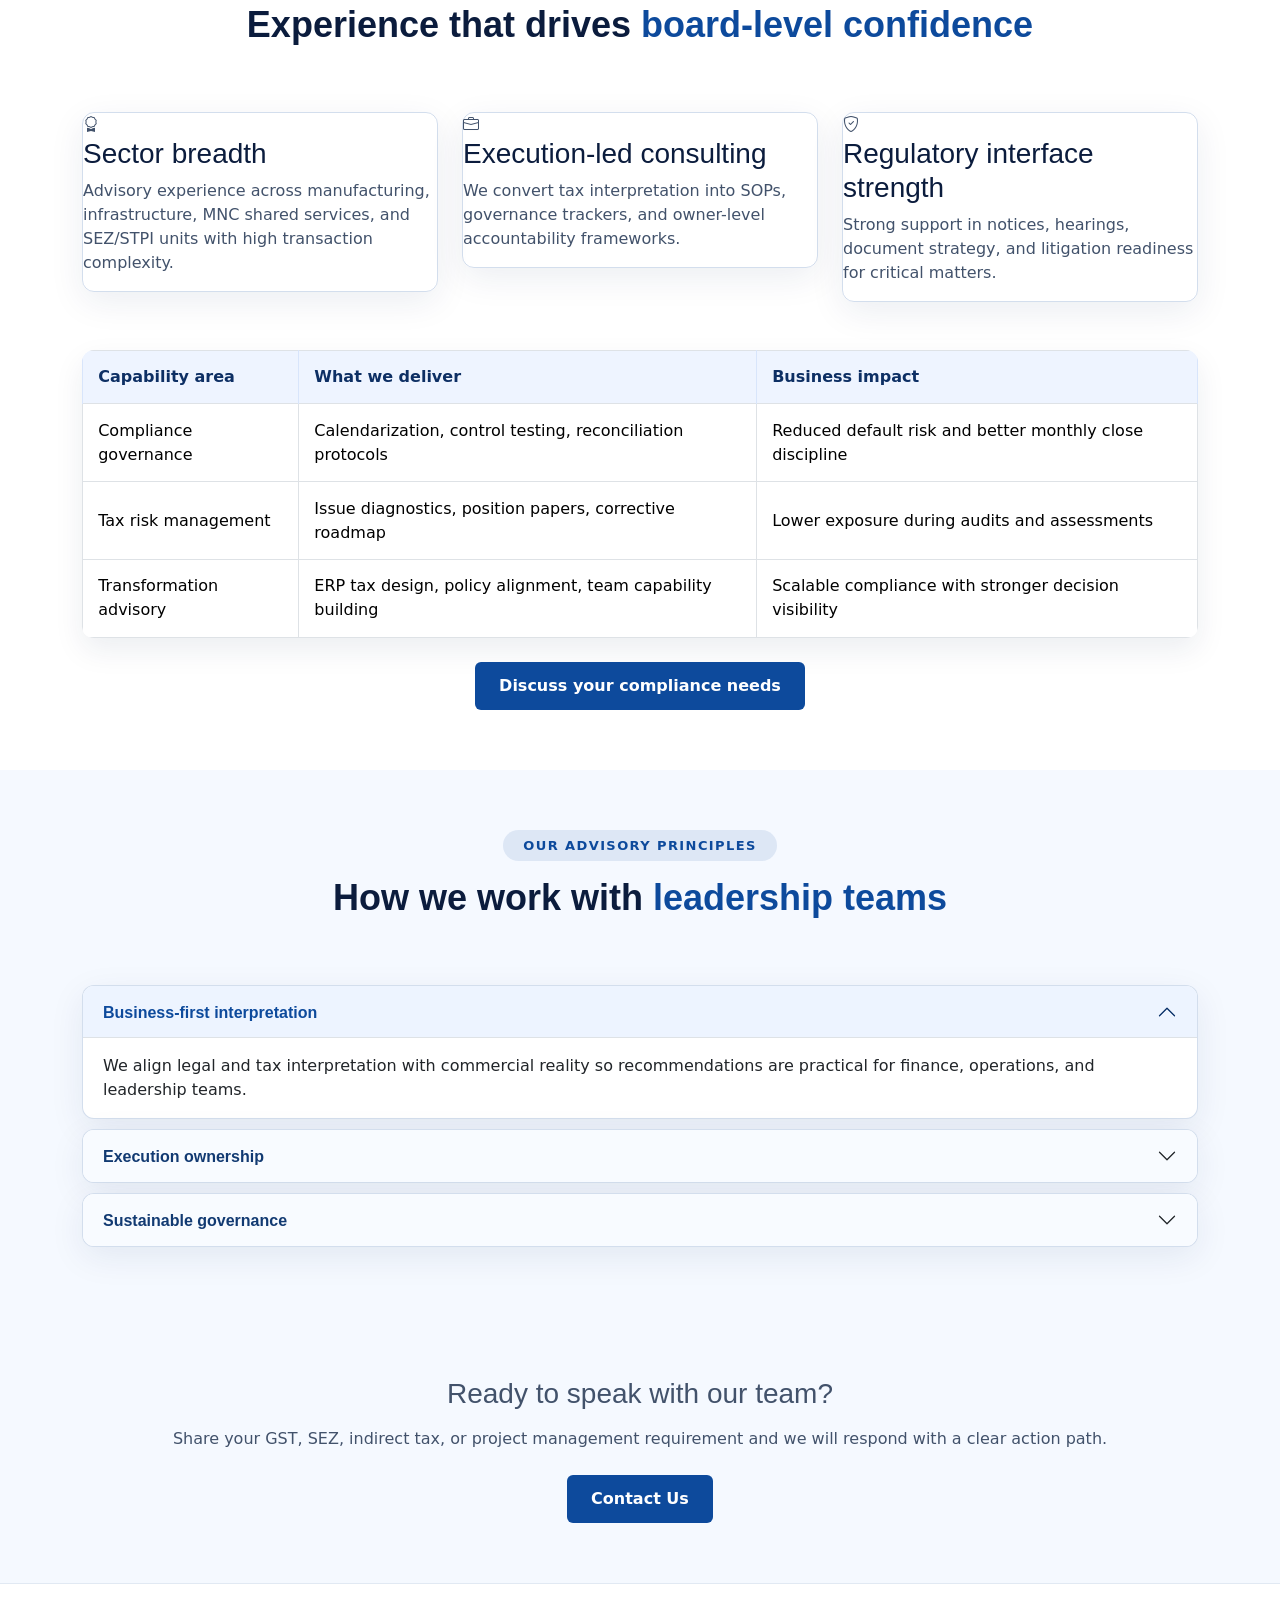
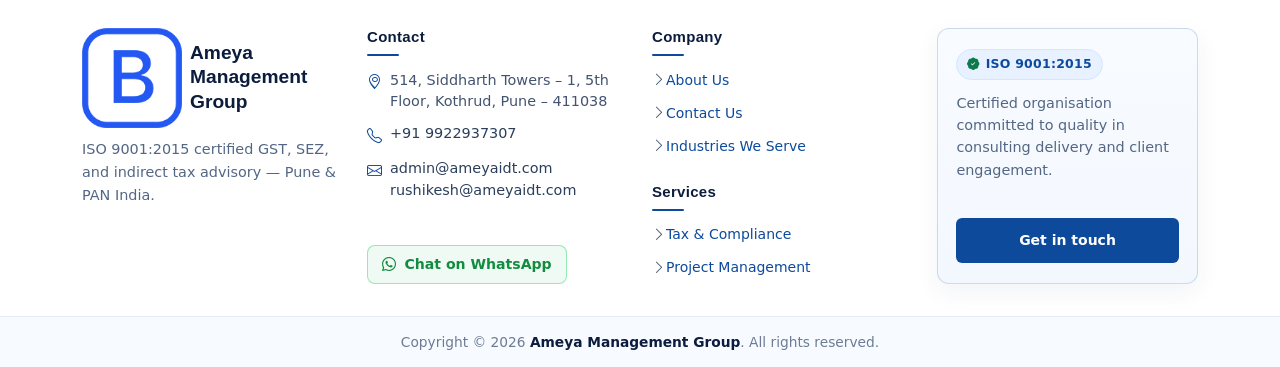
==== commit a00c33a1: "a" ====
--- a/about.html
+++ b/about.html
@@ -3,9 +3,9 @@
 <head>
   <meta charset="utf-8">
   <meta content="width=device-width, initial-scale=1.0" name="viewport">
-  <title>About &amp; Contact | Ameya Management Group | Pune</title>
-  <meta name="description" content="About Ameya Management Group — ISO 9001:2015 certified GST and SEZ advisory in Pune. Project management, engineering services, and contact details for admin@ameyaidt.com.">
-  <meta name="keywords" content="GST Consultant Pune, Ameya Management Group, SEZ Consultant India, contact Pune Kothrud">
+  <title>About Us | Ameya Management Group | Pune</title>
+  <meta name="description" content="About Ameya Management Group — ISO 9001:2015 certified GST and SEZ advisory in Pune. Leadership, vision, mission, and project management expertise.">
+  <meta name="keywords" content="GST Consultant Pune, Ameya Management Group, SEZ Consultant India, about Pune Kothrud">
   <link href="assets/vendor/bootstrap/css/bootstrap.min.css" rel="stylesheet">
   <link href="assets/vendor/bootstrap-icons/bootstrap-icons.css" rel="stylesheet">
   <link href="assets/vendor/aos/aos.css" rel="stylesheet">
@@ -37,7 +37,8 @@
       <nav id="navmenu" class="navmenu">
         <ul>
           <li><a href="index.html" >Home</a></li>
-          <li><a href="about.html" class="active">About &amp; Contact</a></li>
+          <li><a href="about.html" class="active">About Us</a></li>
+          <li><a href="contact.html" >Contact Us</a></li>
           <li><a href="services.html" >Services</a></li>
         </ul>
         <i class="mobile-nav-toggle d-xl-none bi bi-list"></i>
@@ -50,8 +51,11 @@
 
 
 
+
+
+
   <main class="main">
-    <div class="page-title"><div class="container"><h1>About &amp; Contact</h1></div></div>
+    <div class="page-title"><div class="container"><h1>About Us</h1></div></div>
 
     <section class="about section">
       <div class="container">
@@ -132,7 +136,7 @@
             </tbody>
           </table>
         </div>
-        <div class="text-center mt-4"><a href="#contact" class="btn-get-started">Discuss your compliance needs</a></div>
+        <div class="text-center mt-4"><a href="contact.html" class="btn-get-started">Discuss your compliance needs</a></div>
       </div>
     </section>
 
@@ -156,115 +160,75 @@
       </div>
     </section>
 
-    <section class="contact section" id="contact">
-      <div class="container" data-aos="fade-up">
-        <div class="section-title text-start">
-          <h2>Contact us</h2>
-          <p>Speak with a senior consultant — <span class="description-title">Pune &amp; PAN India</span></p>
-        </div>
-      </div>
-      <div class="container"><div class="row gy-4">
-        <div class="col-lg-5" data-aos="fade-right"><div class="info-wrap">
-          <h3 class="mb-3">Office &amp; communication</h3>
-          <p>For GST notices, SEZ setup, ERP tax controls, litigation support, or project delivery — share your requirement and our team will respond with a clear action path.</p>
-          <div class="info-item d-flex"><i class="bi bi-geo-alt flex-shrink-0"></i><div><h3>Address</h3><p>514, Siddharth Towers – 1, 5th Floor,<br>Late G. A. Kulkarni Road,<br>Kothrud, Pune – 411038</p></div></div>
-          <div class="info-item d-flex"><i class="bi bi-telephone flex-shrink-0"></i><div><h3>Phone</h3><p><a href="tel:+919922937307">+91 9922937307</a></p></div></div>
-          <div class="info-item d-flex"><i class="bi bi-envelope flex-shrink-0"></i><div><h3>Email</h3><p><a href="mailto:admin@ameyaidt.com">admin@ameyaidt.com</a><br><a href="mailto:rushikesh@ameyaidt.com">rushikesh@ameyaidt.com</a></p></div></div>
-          <p class="mt-3 mb-2"><a href="https://wa.me/919922937307" class="btn-get-started d-inline-flex align-items-center gap-2" target="_blank" rel="noopener noreferrer"><i class="bi bi-whatsapp"></i> Chat on WhatsApp</a></p>
-          <iframe src="https://www.google.com/maps?q=Siddharth+Towers+Kothrud+Pune+411038&output=embed" style="border:0;width:100%;height:260px;border-radius:12px;" loading="lazy" title="Pune office map"></iframe>
-        </div></div>
-        <div class="col-lg-7" data-aos="fade-left">
-          <form action="forms/contact.php" method="post" class="php-email-form">
-            <div class="row gy-3">
-              <div class="col-md-6"><label class="pb-2" for="name-field">Full name</label><input type="text" id="name-field" name="name" class="form-control" required></div>
-              <div class="col-md-6"><label class="pb-2" for="email-field">Business email</label><input type="email" id="email-field" name="email" class="form-control" required></div>
-              <div class="col-md-6"><label class="pb-2" for="company-field">Company name</label><input type="text" id="company-field" name="company" class="form-control" required></div>
-              <div class="col-md-6"><label class="pb-2" for="phone-field">Phone number</label><input type="text" id="phone-field" name="phone" class="form-control" required></div>
-              <div class="col-md-12"><label class="pb-2" for="service-field">Service required</label><input type="text" id="service-field" name="subject" class="form-control" placeholder="GST, SEZ, Indirect Tax, ERP, Litigation, PM" required></div>
-              <div class="col-md-12"><label class="pb-2" for="message-field">Your requirement</label><textarea id="message-field" name="message" rows="7" class="form-control" required></textarea></div>
-              <div class="col-md-12 text-center"><div class="loading">Loading</div><div class="error-message"></div><div class="sent-message">Your request has been sent. Our consulting team will connect shortly.</div><button type="submit">Schedule consultation</button></div>
-            </div>
-          </form>
-        </div>
-      </div></div>
-    </section>
-
     <section class="section light-background">
-      <div class="container section-title"><h2>Engagement process</h2><p>How we start <span class="description-title">and deliver quickly</span></p></div>
-      <div class="container">
-        <div class="table-responsive" data-aos="fade-up">
-          <table class="table table-bordered align-middle">
-            <thead>
-              <tr>
-                <th>Step</th>
-                <th>What happens</th>
-                <th>Timeline</th>
-              </tr>
-            </thead>
-            <tbody>
-              <tr>
-                <td>Initial discovery</td>
-                <td>We review your issue, business context, and urgency level.</td>
-                <td>Within 24 hours</td>
-              </tr>
-              <tr>
-                <td>Diagnostic review</td>
-                <td>Consulting team identifies compliance gaps and risk priority.</td>
-                <td>2–5 business days</td>
-              </tr>
-              <tr>
-                <td>Execution plan</td>
-                <td>You receive a practical roadmap, ownership model, and milestones.</td>
-                <td>Week 1</td>
-              </tr>
-              <tr>
-                <td>Ongoing advisory</td>
-                <td>Periodic reviews, notice support, and process governance.</td>
-                <td>As per engagement scope</td>
-              </tr>
-            </tbody>
-          </table>
-        </div>
+      <div class="container text-center" data-aos="fade-up">
+        <h2 class="h3 mb-3">Ready to speak with our team?</h2>
+        <p class="mb-4">Share your GST, SEZ, indirect tax, or project management requirement and we will respond with a clear action path.</p>
+        <a href="contact.html" class="btn-get-started">Contact Us</a>
       </div>
     </section>
   </main>
-  <footer id="footer" class="footer">
-  <div class="container footer-top">
-    <div class="row gy-4">
-      <div class="col-lg-4 footer-about">
-        <a href="index.html" class="d-flex align-items-center gap-2 flex-wrap">
-          <img src="assets/img/logo.png" alt="" width="100" height="34" class="footer-logo-img" decoding="async">
-          <span class="sitename">Ameya Management Group</span>
-        </a>
-        <div class="footer-contact pt-3">
-          <p>514, Siddharth Towers – 1, 5th Floor,<br>Late G. A. Kulkarni Road,<br>Kothrud, Pune – 411038</p>
-          <p class="mt-2"><strong>Phone:</strong> <a href="tel:+919922937307">+91 9922937307</a></p>
-          <p><strong>Email:</strong> <a href="mailto:admin@ameyaidt.com">admin@ameyaidt.com</a><br><a href="mailto:rushikesh@ameyaidt.com">rushikesh@ameyaidt.com</a></p>
-        </div>
-      </div>
-      <div class="col-lg-2 col-md-3 footer-links">
-        <h4>Company</h4>
-        <ul>
-          <li><i class="bi bi-chevron-right"></i><a href="about.html">About &amp; Contact</a></li>
-          <li><i class="bi bi-chevron-right"></i><a href="services.html#industries-we-serve">Industries We Serve</a></li>
-        </ul>
-      </div>
-      <div class="col-lg-2 col-md-3 footer-links">
-        <h4>Services</h4>
-        <ul>
-          <li><i class="bi bi-chevron-right"></i><a href="services.html">Tax &amp; Compliance</a></li>
-          <li><i class="bi bi-chevron-right"></i><a href="services.html#pm-engineering">Project Management</a></li>
-        </ul>
-      </div>
-      <div class="col-lg-4">
-        <h4>ISO 9001:2015</h4>
-        <p>Certified organisation committed to quality in consulting delivery and client engagement.</p>
-        <a href="about.html#contact" class="btn-get-started">Get in touch</a>
-      </div>
-    </div>
-  </div>
-  <div class="container copyright text-center mt-4">
-    <p>Copyright © 2026 <strong class="px-1 sitename">Ameya Management Group</strong>. All rights reserved.</p>
+  <footer id="footer" class="footer site-footer">
+  <div class="footer-main">
+    <div class="container footer-top">
+      <div class="row g-4 align-items-stretch footer-grid">
+        <div class="col-lg-3 col-md-6 footer-brand">
+          <a href="index.html" class="footer-brand-link d-flex align-items-center gap-2">
+            <img src="assets/img/logo.png" alt="Ameya Management Group" width="100" height="34" class="footer-logo-img" decoding="async">
+            <span class="sitename">Ameya Management Group</span>
+          </a>
+          <p class="footer-tagline">ISO 9001:2015 certified GST, SEZ, and indirect tax advisory — Pune &amp; PAN India.</p>
+        </div>
+        <div class="col-lg-3 col-md-6 footer-contact-col">
+          <h4>Contact</h4>
+          <ul class="footer-contact-list list-unstyled mb-0">
+            <li class="footer-contact-item">
+              <i class="bi bi-geo-alt" aria-hidden="true"></i>
+              <span>514, Siddharth Towers – 1, 5th Floor, Kothrud, Pune – 411038</span>
+            </li>
+            <li class="footer-contact-item">
+              <i class="bi bi-telephone" aria-hidden="true"></i>
+              <a href="tel:+919922937307">+91 9922937307</a>
+            </li>
+            <li class="footer-contact-item">
+              <i class="bi bi-envelope" aria-hidden="true"></i>
+              <span>
+                <a href="mailto:admin@ameyaidt.com">admin@ameyaidt.com</a><br>
+                <a href="mailto:rushikesh@ameyaidt.com">rushikesh@ameyaidt.com</a>
+              </span>
+            </li>
+          </ul>
+          <a href="https://wa.me/919922937307" class="footer-whatsapp-link" target="_blank" rel="noopener noreferrer">
+            <i class="bi bi-whatsapp" aria-hidden="true"></i> Chat on WhatsApp
+          </a>
+        </div>
+        <div class="col-lg-3 col-md-6 footer-nav-col">
+          <h4>Company</h4>
+          <ul class="footer-links list-unstyled mb-0">
+            <li><i class="bi bi-chevron-right" aria-hidden="true"></i><a href="about.html">About Us</a></li>
+            <li><i class="bi bi-chevron-right" aria-hidden="true"></i><a href="contact.html">Contact Us</a></li>
+            <li><i class="bi bi-chevron-right" aria-hidden="true"></i><a href="services.html#industries-we-serve">Industries We Serve</a></li>
+          </ul>
+          <h4 class="footer-nav-sub">Services</h4>
+          <ul class="footer-links list-unstyled mb-0">
+            <li><i class="bi bi-chevron-right" aria-hidden="true"></i><a href="services.html">Tax &amp; Compliance</a></li>
+            <li><i class="bi bi-chevron-right" aria-hidden="true"></i><a href="services.html#pm-engineering">Project Management</a></li>
+          </ul>
+        </div>
+        <div class="col-lg-3 col-md-6 footer-cta-col">
+          <div class="footer-iso-box h-100 d-flex flex-column">
+            <span class="footer-iso-badge"><i class="bi bi-patch-check-fill" aria-hidden="true"></i> ISO 9001:2015</span>
+            <p class="flex-grow-1">Certified organisation committed to quality in consulting delivery and client engagement.</p>
+            <a href="contact.html" class="btn-get-started footer-cta-btn">Get in touch</a>
+          </div>
+        </div>
+      </div>
+    </div>
+  </div>
+  <div class="footer-bottom">
+    <div class="container copyright text-center">
+      <p>Copyright © 2026 <strong class="sitename">Ameya Management Group</strong>. All rights reserved.</p>
+    </div>
   </div>
 </footer>
 
--- a/assets/css/main.css
+++ b/assets/css/main.css
@@ -1177,9 +1177,9 @@
 .services .service-item {
   background-color: var(--surface-color);
   text-align: center;
-  border: 1px solid color-mix(in srgb, var(--default-color), transparent 85%);
+  border: 1px solid rgba(13, 74, 156, 0.18);
   padding: 80px 20px;
-  transition: border ease-in-out 0.3s;
+  transition: border-color ease-in-out 0.3s, transform ease-in-out 0.3s, box-shadow ease-in-out 0.3s;
   height: 100%;
 }
 
@@ -2129,12 +2129,27 @@
 
 .services .service-item,
 .service-details .service-item,
+.section .service-item,
 .stats .stats-item,
+.stats-item,
+.vm-section .vm-card.service-item,
+.pm-home-section .service-item,
+.updates-section .updates-card.service-item,
+.interactive-panel.service-item,
+.timeline-grid .service-item,
+.service-details .service-item.service-pro-card,
+.industry-detail-card,
+.industry-pro-card,
+.client-sector-card,
+.blog-card-pro,
 .info-wrap,
-.contact .php-email-form {
+.contact .php-email-form,
+.contact .contact-form,
+.faq .faq-container .faq-item,
+.accordion.pro-accordion .accordion-item {
   border-radius: 12px;
   box-shadow: 0 10px 35px rgba(12, 44, 90, 0.08);
-  border: 1px solid rgba(13, 74, 156, 0.08);
+  border: 1px solid rgba(13, 74, 156, 0.18);
 }
 
 .service-item,
@@ -2143,7 +2158,7 @@
 .testimonial-item {
   opacity: 0;
   transform: translateY(18px);
-  transition: transform 450ms ease, opacity 450ms ease, box-shadow 300ms ease;
+  transition: transform 450ms ease, opacity 450ms ease, box-shadow 300ms ease, border-color 0.3s ease;
   box-sizing: border-box;
 }
 
@@ -2168,7 +2183,27 @@
 .services .service-item:hover {
   transform: translateY(-8px);
   box-shadow: 0 18px 42px rgba(11, 48, 99, 0.14);
+  border-color: var(--accent-color);
   padding: 2.75rem 2.25rem;
+}
+
+.stats-item:hover,
+.section .service-item:hover,
+.vm-section .vm-card.service-item:hover,
+.pm-home-section .service-item.pm-hover-card:hover,
+.updates-section .updates-card.service-item:hover,
+.interactive-panel.service-item:hover,
+.timeline-grid .service-item:hover,
+.service-details .service-item.service-pro-card:hover,
+.industry-detail-card:hover,
+.industry-pro-card:hover,
+.client-sector-card:hover,
+.faq .faq-container .faq-item:hover {
+  border-color: rgba(13, 74, 156, 0.34);
+}
+
+.service-details .service-item.service-pro-card:hover {
+  border-color: var(--accent-color);
 }
 
 .service-details .service-item.service-pro-card:hover {
@@ -2317,12 +2352,245 @@
   border-radius: 10px;
 }
 
-.footer {
+.footer.site-footer {
+  background-color: #ffffff;
+  color: var(--default-color);
+  padding-bottom: 0;
+  font-size: 14px;
   border-top: 1px solid rgba(13, 74, 156, 0.12);
 }
 
-.footer .footer-top {
-  padding-top: 40px;
+.footer.site-footer .footer-main {
+  padding: 2.75rem 0 2rem;
+  border-bottom: 1px solid rgba(13, 74, 156, 0.1);
+}
+
+.footer.site-footer .footer-top {
+  padding-top: 0;
+}
+
+.footer.site-footer .footer-grid > [class*="col-"] {
+  display: flex;
+  flex-direction: column;
+}
+
+.footer.site-footer .footer-brand-link {
+  color: var(--heading-color);
+  text-decoration: none;
+  margin-bottom: 0.65rem;
+}
+
+.footer.site-footer .footer-brand-link .sitename {
+  font-size: 1.2rem;
+  font-weight: 700;
+  font-family: var(--heading-font);
+  color: var(--heading-color);
+  line-height: 1.3;
+}
+
+.footer.site-footer .footer-tagline {
+  color: #536785;
+  font-size: 0.9rem;
+  line-height: 1.6;
+  margin: 0;
+}
+
+.footer.site-footer h4 {
+  color: var(--heading-color);
+  font-size: 15px;
+  font-weight: 700;
+  letter-spacing: 0.02em;
+  text-transform: none;
+  padding-bottom: 0;
+  margin-bottom: 0.85rem;
+}
+
+.footer.site-footer h4::after {
+  content: "";
+  display: block;
+  width: 32px;
+  height: 2px;
+  margin-top: 8px;
+  border-radius: 2px;
+  background: var(--accent-color);
+}
+
+.footer.site-footer .footer-nav-sub {
+  margin-top: 1.25rem;
+}
+
+.footer.site-footer .footer-contact-list {
+  margin-bottom: 1rem;
+  flex: 1;
+}
+
+.footer.site-footer .footer-contact-item {
+  display: flex;
+  align-items: flex-start;
+  gap: 8px;
+  margin-bottom: 0.65rem;
+  color: #435370;
+  font-size: 0.9rem;
+  line-height: 1.5;
+}
+
+.footer.site-footer .footer-contact-item:last-child {
+  margin-bottom: 0;
+}
+
+.footer.site-footer .footer-contact-item i {
+  color: var(--accent-color);
+  font-size: 0.95rem;
+  margin-top: 2px;
+  flex-shrink: 0;
+}
+
+.footer.site-footer .footer-contact-item a {
+  color: #2b3f5c;
+  text-decoration: none;
+}
+
+.footer.site-footer .footer-contact-item a:hover {
+  color: var(--accent-color);
+}
+
+.footer.site-footer .footer-whatsapp-link {
+  display: inline-flex;
+  align-items: center;
+  gap: 8px;
+  padding: 0.5rem 0.9rem;
+  border-radius: 8px;
+  background: #f0faf4;
+  border: 1px solid rgba(37, 211, 102, 0.45);
+  color: #128c3e;
+  font-weight: 600;
+  font-size: 0.88rem;
+  text-decoration: none;
+  margin-top: auto;
+  width: fit-content;
+  transition: background 0.25s ease, border-color 0.25s ease, color 0.25s ease;
+}
+
+.footer.site-footer .footer-whatsapp-link:hover {
+  background: #25d366;
+  border-color: #25d366;
+  color: #fff;
+}
+
+.footer.site-footer .footer-links {
+  margin-bottom: 0;
+}
+
+.footer.site-footer .footer-links li {
+  padding: 6px 0;
+  display: flex;
+  align-items: center;
+}
+
+.footer.site-footer .footer-links li:first-child {
+  padding-top: 0;
+}
+
+.footer.site-footer .footer-links ul a {
+  color: color-mix(in srgb, var(--default-color), transparent 15%);
+}
+
+.footer.site-footer .footer-links ul a:hover {
+  color: var(--accent-color);
+}
+
+.footer.site-footer .footer-links ul i {
+  color: var(--accent-color);
+  margin-right: 4px;
+  font-size: 12px;
+}
+
+.footer.site-footer .footer-nav-col {
+  justify-content: flex-start;
+}
+
+.footer.site-footer .footer-iso-box {
+  background: linear-gradient(180deg, #f8fbff 0%, #f3f8ff 100%);
+  border: 1px solid rgba(13, 74, 156, 0.18);
+  border-radius: 12px;
+  padding: 1.25rem 1.15rem;
+  box-sizing: border-box;
+  box-shadow: 0 8px 24px rgba(12, 44, 90, 0.06);
+}
+
+.footer.site-footer .footer-iso-badge {
+  display: inline-flex;
+  align-items: center;
+  gap: 6px;
+  background: #e8f1ff;
+  border: 1px solid #d4e6ff;
+  color: #0d4a9c;
+  font-size: 0.78rem;
+  font-weight: 700;
+  letter-spacing: 0.02em;
+  padding: 5px 10px;
+  border-radius: 999px;
+  margin-bottom: 0.75rem;
+  width: fit-content;
+}
+
+.footer.site-footer .footer-iso-badge i {
+  color: #0d7a4a;
+}
+
+.footer.site-footer .footer-iso-box p {
+  color: #536785;
+  font-size: 0.9rem;
+  line-height: 1.55;
+  margin-bottom: 1rem;
+}
+
+.footer.site-footer .footer-cta-btn {
+  display: inline-block;
+  width: 100%;
+  text-align: center;
+  margin-top: auto;
+}
+
+.footer.site-footer .footer-bottom {
+  padding: 0.9rem 0;
+  background: #f7faff;
+}
+
+.footer.site-footer .copyright {
+  border-top: none;
+  padding: 0;
+}
+
+.footer.site-footer .copyright p {
+  color: #6b7c94;
+  font-size: 0.86rem;
+  margin: 0;
+}
+
+.footer.site-footer .copyright .sitename {
+  color: var(--heading-color);
+  padding: 0;
+}
+
+@media (max-width: 991px) {
+  .footer.site-footer .footer-main {
+    padding: 2.25rem 0 1.75rem;
+  }
+
+  .footer.site-footer .footer-grid > [class*="col-"] {
+    margin-bottom: 0;
+  }
+}
+
+@media (max-width: 767px) {
+  .footer.site-footer .footer-main {
+    padding: 2rem 0 1.5rem;
+  }
+
+  .footer.site-footer .footer-iso-box {
+    min-height: auto;
+  }
 }
 
 .info-wrap ul {
@@ -2378,7 +2646,7 @@
 
 .service-details .service-pro-card {
   background: #ffffff;
-  border: 1px solid rgba(13, 74, 156, 0.14);
+  border: 1px solid rgba(13, 74, 156, 0.18);
   border-radius: 14px;
   padding: 2rem 1.75rem;
   box-sizing: border-box;
@@ -2438,7 +2706,7 @@
 }
 
 .industry-pro-card {
-  border: 1px solid rgba(13, 74, 156, 0.14);
+  border: 1px solid rgba(13, 74, 156, 0.18);
   border-radius: 14px;
   padding: 2rem 1.75rem !important;
   box-sizing: border-box;
@@ -2494,7 +2762,7 @@
 }
 
 .engage-card {
-  border: 1px solid #dbe7fb;
+  border: 1px solid rgba(13, 74, 156, 0.18);
   border-radius: 12px;
   background: #fff;
   padding: 1.75rem 1.5rem !important;
@@ -2597,7 +2865,7 @@
 }
 
 .industry-detail-card {
-  border: 1px solid #dbe7fb;
+  border: 1px solid rgba(13, 74, 156, 0.18);
   border-radius: 14px;
   background: #fff;
   padding: 2rem 1.75rem !important;
@@ -2631,7 +2899,7 @@
 }
 
 .client-sector-card {
-  border: 1px solid #dbe7fb;
+  border: 1px solid rgba(13, 74, 156, 0.18);
   border-radius: 14px;
   background: #fff;
   padding: 2rem 1.75rem !important;
@@ -2873,12 +3141,14 @@
 }
 
 .vm-card {
-  transition: transform 0.35s ease, box-shadow 0.35s ease;
-}
-
-.vm-card:hover {
+  border: 1px solid rgba(13, 74, 156, 0.18);
+  transition: transform 0.35s ease, box-shadow 0.35s ease, border-color 0.35s ease;
+}
+
+.vm-section .vm-card.service-item:hover {
   transform: translateY(-4px);
   box-shadow: 0 18px 40px rgba(12, 44, 90, 0.14) !important;
+  border-color: rgba(13, 74, 156, 0.34);
 }
 
 .vm-card.service-item h3 {
@@ -2922,6 +3192,7 @@
 }
 
 .pm-hover-card {
+  border: 1px solid rgba(13, 74, 156, 0.18);
   transition: transform 0.3s ease, box-shadow 0.3s ease, border-color 0.3s ease;
 }
 
@@ -2934,6 +3205,10 @@
 
 .updates-section {
   background: linear-gradient(135deg, #f8fbff 0%, #eef4fc 100%);
+}
+
+.updates-card.service-item {
+  border: 1px solid rgba(13, 74, 156, 0.18);
 }
 
 .updates-card h3 {
